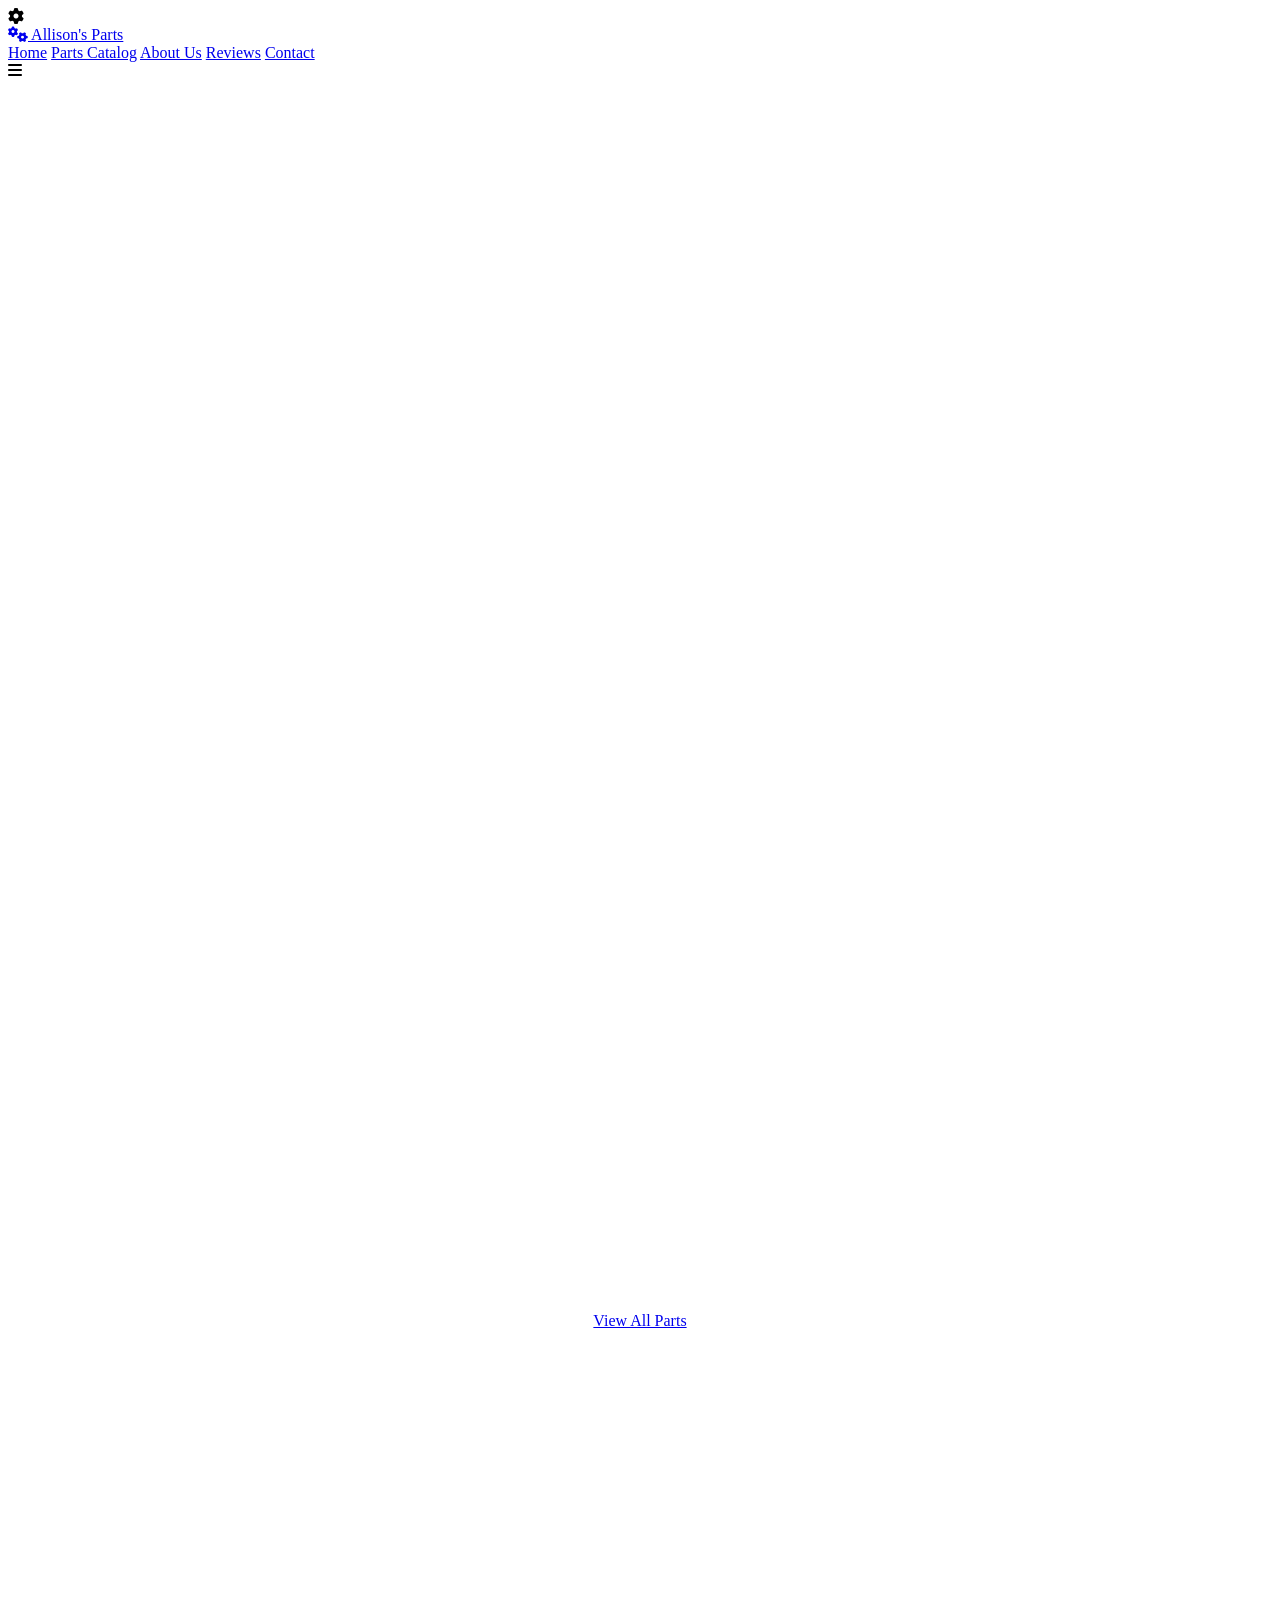
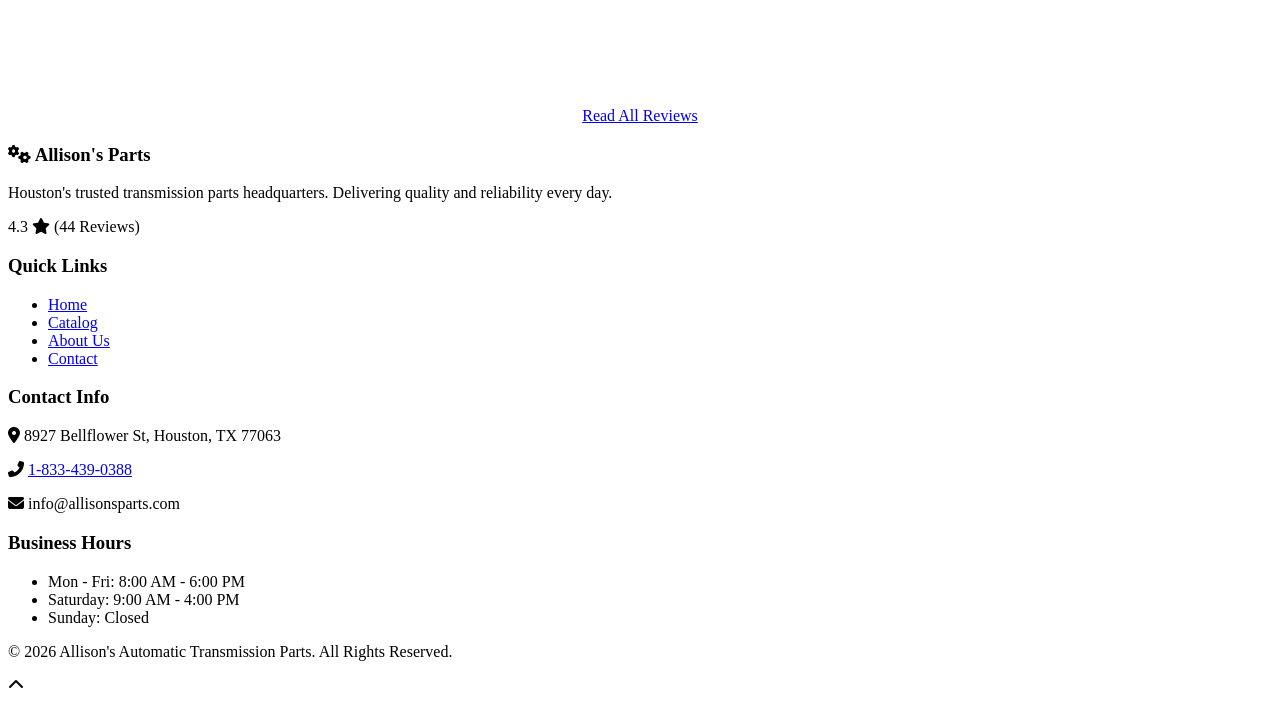
==== index.html @ 0252f640 "Add files via upload" ====
<!DOCTYPE html>
<html lang="en">
<head>
    <meta charset="UTF-8">
    <meta name="viewport" content="width=device-width, initial-scale=1.0">
    <title>Allison's Automatic Transmission Parts | Houston TX</title>
    <meta name="description" content="Houston's best transmission parts headquarters. Fast, reliable automatic transmission parts, sensors, and rebuild kits.">
    <!-- Google Fonts -->
    <link href="https://fonts.googleapis.com/css2?family=Montserrat:wght@400;700&family=Roboto:wght@400;500;700&display=swap" rel="stylesheet">
    <!-- FontAwesome -->
    <link rel="stylesheet" href="https://cdnjs.cloudflare.com/ajax/libs/font-awesome/6.4.0/css/all.min.css">
    <!-- AOS Animation CSS -->
    <link href="https://unpkg.com/aos@2.3.1/dist/aos.css" rel="stylesheet">
    <!-- Swiper CSS -->
    <link rel="stylesheet" href="https://unpkg.com/swiper/swiper-bundle.min.css">
    <!-- Custom CSS -->
    <link rel="stylesheet" href="css/style.css">
</head>
<body>
    <!-- Preloader -->
    <div id="preloader">
        <i class="fas fa-cog gear-loader"></i>
    </div>

    <!-- Navbar -->
    <nav class="navbar">
        <a href="index.html" class="logo">
            <i class="fas fa-cogs"></i> Allison's Parts
        </a>
        <div class="nav-links">
            <a href="index.html" class="active">Home</a>
            <a href="parts.html">Parts Catalog</a>
            <a href="about.html">About Us</a>
            <a href="reviews.html">Reviews</a>
            <a href="contact.html">Contact</a>
        </div>
        <div class="hamburger">
            <i class="fas fa-bars"></i>
        </div>
    </nav>

    <header class="hero">
        <video autoplay muted loop playsinline id="hero-video">
            <source src="images/hero-video.mp4" type="video/mp4">
        </video>
        <div class="hero-content" data-aos="fade-up">
            <h1>Your Engine & Transmission Parts Headquarters</h1>
            <p>Fast • Reliable • Houston's Best</p>
            <div class="hero-btns">
                <a href="parts.html" class="btn btn-primary"><i class="fas fa-shopping-cart"></i> Shop Parts</a>
                <a href="tel:+18334390388" class="btn btn-secondary"><i class="fas fa-phone-alt"></i> Call Now</a>
            </div>
        </div>
    </header>

    <!-- Why Us Section -->
    <section class="section">
        <h2 class="section-title" data-aos="fade-up">Why Choose Us</h2>
        <div class="features-grid">
            <div class="feature-item" data-aos="fade-up" data-aos-delay="100">
                <i class="fas fa-shield-alt"></i>
                <h3>Reliable Quality</h3>
                <p>We source only the highest quality transmission parts to ensure durability and performance.</p>
            </div>
            <div class="feature-item" data-aos="fade-up" data-aos-delay="200">
                <i class="fas fa-user-tie"></i>
                <h3>Knowledgeable Staff</h3>
                <p>Our experts, including Rosa and Mimi, are ready to help you find the exact part you need.</p>
            </div>
            <div class="feature-item" data-aos="fade-up" data-aos-delay="300">
                <i class="fas fa-truck-fast"></i>
                <h3>Fast Service</h3>
                <p>We offer same-day pickup and fast delivery across the Houston area.</p>
            </div>
        </div>
    </section>

    <!-- Featured Parts -->
    <section class="section section-dark">
        <h2 class="section-title" data-aos="fade-up">Featured Parts</h2>
        <div class="parts-grid">
            <div class="part-card" data-aos="fade-up" data-aos-delay="100">
                <div class="part-img">
                    <img src="images/engine.png" alt="Engines">
                </div>
                <div class="part-info">
                    <h3>Industrial Engines</h3>
                    <div class="part-price">Komatsu & Caterpillar</div>
                    <a href="parts.html" class="btn btn-primary">View Engines</a>
                </div>
            </div>
            <div class="part-card" data-aos="fade-up" data-aos-delay="200">
                <div class="part-img">
                    <img src="images/transmission.png" alt="Transmissions">
                </div>
                <div class="part-info">
                    <h3>Transmissions</h3>
                    <div class="part-price">Volvo & Hitachi</div>
                    <a href="parts.html" class="btn btn-primary">View Details</a>
                </div>
            </div>
            <div class="part-card" data-aos="fade-up" data-aos-delay="300">
                <div class="part-img">
                    <img src="images/pump.png" alt="Pumps">
                </div>
                <div class="part-info">
                    <h3>Hydraulic Pumps</h3>
                    <div class="part-price">All Major Brands</div>
                    <a href="parts.html" class="btn btn-primary">View Pumps</a>
                </div>
            </div>
            <div class="part-card" data-aos="fade-up" data-aos-delay="400">
                <div class="part-img">
                    <img src="images/undercarriage.png" alt="Undercarriage">
                </div>
                <div class="part-info">
                    <h3>Under Carriage</h3>
                    <div class="part-price">Durable Solutions</div>
                    <a href="parts.html" class="btn btn-primary">View Catalog</a>
                </div>
            </div>
        </div>
        <div style="text-align: center; margin-top: 40px;">
            <a href="parts.html" class="btn btn-primary">View All Parts</a>
        </div>
    </section>

    <!-- Quick Contact Card -->
    <section class="section" style="background-color: var(--secondary-color);">
        <div class="contact-info-card" data-aos="fade-up" style="max-width: 800px; margin: 0 auto; text-align: center;">
            <h2>Need Help Finding a Part?</h2>
            <p style="margin: 20px 0; font-size: 1.2rem;">Our experts are standing by. Call us or visit our Houston shop.</p>
            <div style="display: flex; justify-content: center; gap: 30px; flex-wrap: wrap;">
                <div>
                    <i class="fas fa-map-marker-alt" style="color: var(--accent-color); font-size: 1.5rem;"></i>
                    <p style="margin-top: 10px;">8927 Bellflower St, Houston, TX 77063</p>
                </div>
                <div>
                    <i class="fas fa-phone-alt" style="color: var(--accent-color); font-size: 1.5rem;"></i>
                    <p style="margin-top: 10px;"><a href="tel:+18334390388" style="color: white;">1-833-439-0388</a></p>
                </div>
            </div>
        </div>
    </section>

    <!-- Reviews Carousel Preview -->
    <section class="section">
        <h2 class="section-title" data-aos="fade-up">What Our Customers Say</h2>
        <div class="swiper-container reviews-slider" data-aos="fade-up">
            <div class="swiper-wrapper">
                <div class="swiper-slide">
                    <div class="review-card">
                        <div class="stars">
                            <i class="fas fa-star"></i><i class="fas fa-star"></i><i class="fas fa-star"></i><i class="fas fa-star"></i><i class="fas fa-star-half-alt"></i>
                        </div>
                        <p>"Rosa is the best! Very knowledgeable and patient"</p>
                        <h4 class="reviewer-name">- Rafael</h4>
                    </div>
                </div>
                <div class="swiper-slide">
                    <div class="review-card">
                        <div class="stars">
                            <i class="fas fa-star"></i><i class="fas fa-star"></i><i class="fas fa-star"></i><i class="fas fa-star"></i><i class="fas fa-star"></i>
                        </div>
                        <p>"Reliable, honest... Mimi the owner is awesome!!"</p>
                        <h4 class="reviewer-name">- C J</h4>
                    </div>
                </div>
                <div class="swiper-slide">
                    <div class="review-card">
                        <div class="stars">
                            <i class="fas fa-star"></i><i class="fas fa-star"></i><i class="fas fa-star"></i><i class="fas fa-star"></i><i class="fas fa-star"></i>
                        </div>
                        <p>"My go-to shop for transmission problems"</p>
                        <h4 class="reviewer-name">- Kaylanni</h4>
                    </div>
                </div>
                <div class="swiper-slide">
                    <div class="review-card">
                        <div class="stars">
                            <i class="fas fa-star"></i><i class="fas fa-star"></i><i class="fas fa-star"></i><i class="fas fa-star"></i><i class="fas fa-star-half-alt"></i>
                        </div>
                        <p>"Excellent parts store. Always help me"</p>
                        <h4 class="reviewer-name">- Missela</h4>
                    </div>
                </div>
            </div>
            <div class="swiper-pagination"></div>
        </div>
        <div style="text-align: center; margin-top: 20px;">
            <a href="reviews.html" class="btn btn-secondary">Read All Reviews</a>
        </div>
    </section>

    <!-- Footer -->
    <footer>
        <div class="footer-content">
            <div class="footer-col">
                <h3><i class="fas fa-cogs"></i> Allison's Parts</h3>
                <p>Houston's trusted transmission parts headquarters. Delivering quality and reliability every day.</p>
                <div class="stars" style="margin-top: 15px;">
                    <span>4.3</span> <i class="fas fa-star"></i> (44 Reviews)
                </div>
            </div>
            <div class="footer-col">
                <h3>Quick Links</h3>
                <ul>
                    <li><a href="index.html">Home</a></li>
                    <li><a href="parts.html">Catalog</a></li>
                    <li><a href="about.html">About Us</a></li>
                    <li><a href="contact.html">Contact</a></li>
                </ul>
            </div>
            <div class="footer-col">
                <h3>Contact Info</h3>
                <p><i class="fas fa-map-marker-alt"></i> 8927 Bellflower St, Houston, TX 77063</p>
                <p><i class="fas fa-phone-alt"></i> <a href="tel:+18334390388">1-833-439-0388</a></p>
                <p><i class="fas fa-envelope"></i> info@allisonsparts.com</p>
            </div>
            <div class="footer-col">
                <h3>Business Hours</h3>
                <ul>
                    <li>Mon - Fri: 8:00 AM - 6:00 PM</li>
                    <li>Saturday: 9:00 AM - 4:00 PM</li>
                    <li>Sunday: Closed</li>
                </ul>
            </div>
        </div>
        <div class="footer-bottom">
            <p>&copy; 2026 Allison's Automatic Transmission Parts. All Rights Reserved.</p>
        </div>
    </footer>

    <!-- Floating Buttons -->
    <div class="floating-btn back-to-top" id="backToTop" title="Back to Top">
        <i class="fas fa-chevron-up"></i>
    </div>

    <!-- Scripts -->
    <script src="https://unpkg.com/aos@2.3.1/dist/aos.js"></script>
    <script src="https://unpkg.com/swiper/swiper-bundle.min.js"></script>
    <script src="js/script.js"></script>
</body>
</html>
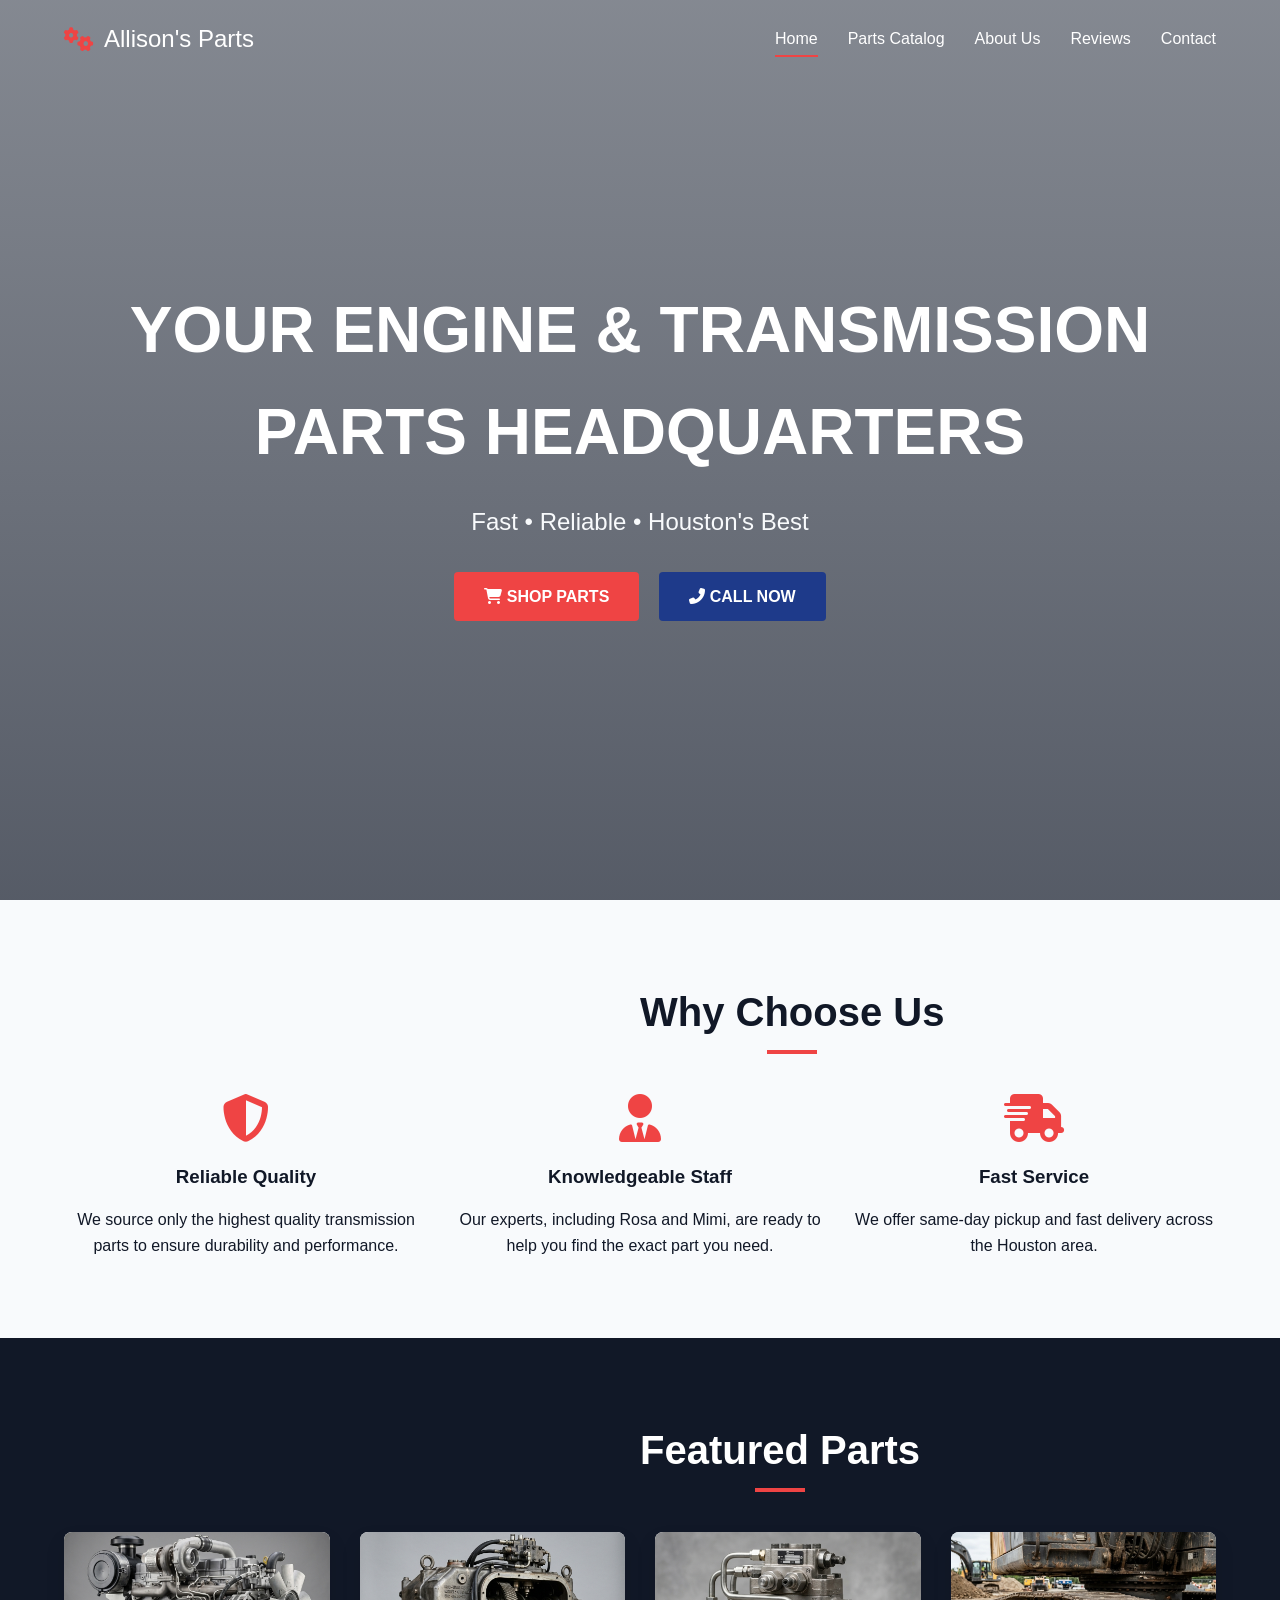
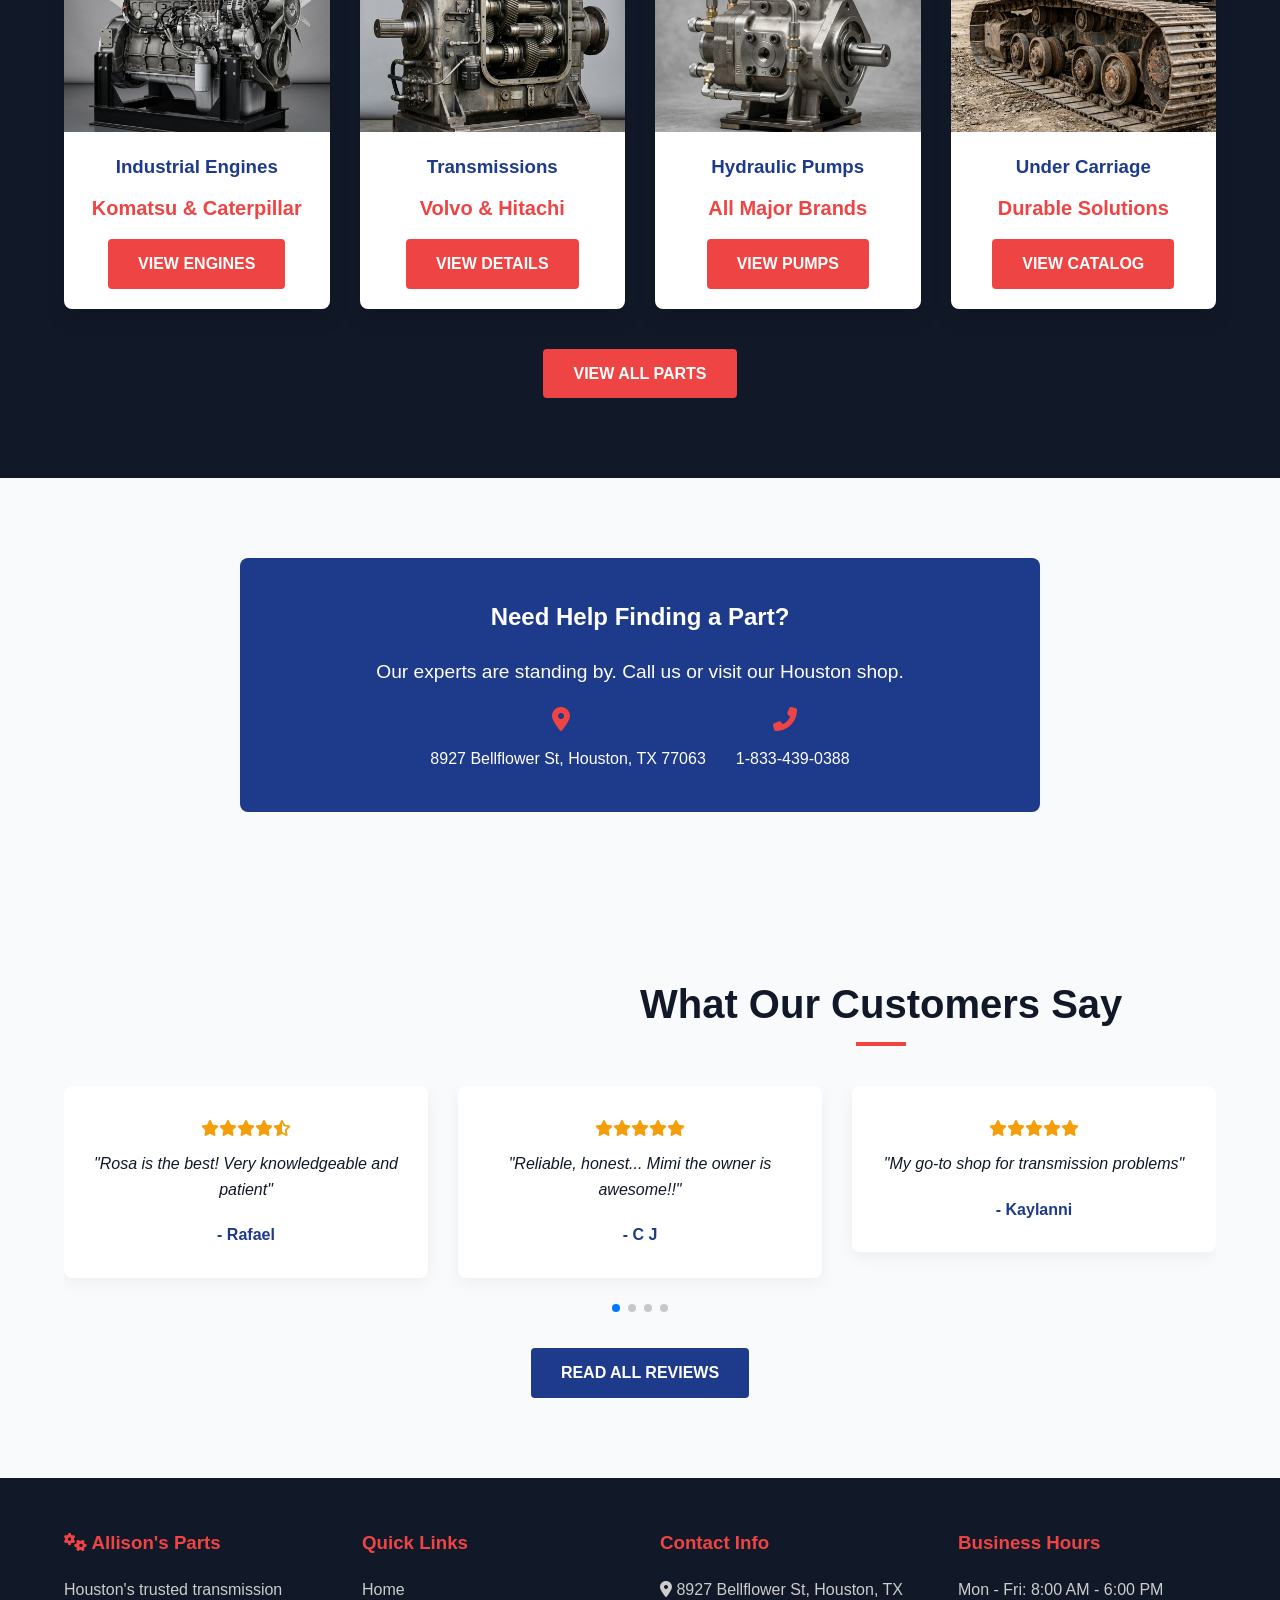
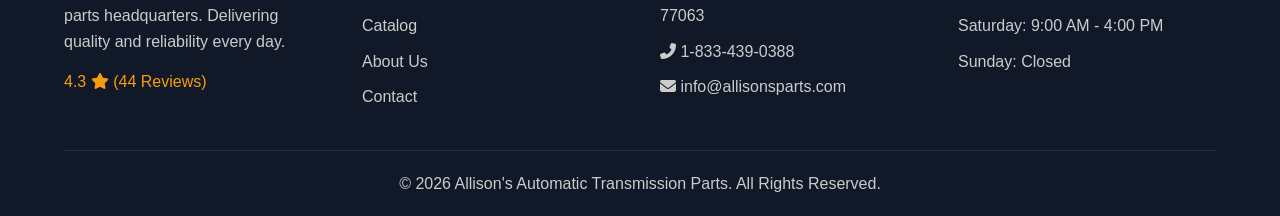
==== commit 580ab1f2: "Add files via upload" ====
--- a/index.html
+++ b/index.html
@@ -14,7 +14,7 @@
     <!-- Swiper CSS -->
     <link rel="stylesheet" href="https://unpkg.com/swiper/swiper-bundle.min.css">
     <!-- Custom CSS -->
-    <link rel="stylesheet" href="css/style.css">
+    <link rel="stylesheet" href="style.css">
 </head>
 <body>
     <!-- Preloader -->
@@ -41,7 +41,7 @@
 
     <header class="hero">
         <video autoplay muted loop playsinline id="hero-video">
-            <source src="images/hero-video.mp4" type="video/mp4">
+            <source src="hero-video.mp4" type="video/mp4">
         </video>
         <div class="hero-content" data-aos="fade-up">
             <h1>Your Engine & Transmission Parts Headquarters</h1>
@@ -81,7 +81,7 @@
         <div class="parts-grid">
             <div class="part-card" data-aos="fade-up" data-aos-delay="100">
                 <div class="part-img">
-                    <img src="images/engine.png" alt="Engines">
+                    <img src="engine.png" alt="Engines">
                 </div>
                 <div class="part-info">
                     <h3>Industrial Engines</h3>
@@ -91,7 +91,7 @@
             </div>
             <div class="part-card" data-aos="fade-up" data-aos-delay="200">
                 <div class="part-img">
-                    <img src="images/transmission.png" alt="Transmissions">
+                    <img src="transmission.png" alt="Transmissions">
                 </div>
                 <div class="part-info">
                     <h3>Transmissions</h3>
@@ -101,7 +101,7 @@
             </div>
             <div class="part-card" data-aos="fade-up" data-aos-delay="300">
                 <div class="part-img">
-                    <img src="images/pump.png" alt="Pumps">
+                    <img src="pump.png" alt="Pumps">
                 </div>
                 <div class="part-info">
                     <h3>Hydraulic Pumps</h3>
@@ -111,7 +111,7 @@
             </div>
             <div class="part-card" data-aos="fade-up" data-aos-delay="400">
                 <div class="part-img">
-                    <img src="images/undercarriage.png" alt="Undercarriage">
+                    <img src="undercarriage.png" alt="Undercarriage">
                 </div>
                 <div class="part-info">
                     <h3>Under Carriage</h3>
@@ -239,6 +239,6 @@
     <!-- Scripts -->
     <script src="https://unpkg.com/aos@2.3.1/dist/aos.js"></script>
     <script src="https://unpkg.com/swiper/swiper-bundle.min.js"></script>
-    <script src="js/script.js"></script>
+    <script src="script.js"></script>
 </body>
 </html>
--- a/style.css
+++ b/style.css
@@ -0,0 +1,573 @@
+:root {
+  --primary-color: #1E3A8A;
+  --secondary-color: #F8FAFC;
+  --accent-color: #EF4444;
+  --gold-color: #F59E0B;
+  --dark-color: #111827;
+  --heading-font: 'Montserrat', sans-serif;
+  --body-font: 'Roboto', sans-serif;
+}
+
+* {
+  margin: 0;
+  padding: 0;
+  box-sizing: border-box;
+}
+
+body {
+  font-family: var(--body-font);
+  color: var(--dark-color);
+  background-color: var(--secondary-color);
+  line-height: 1.6;
+  overflow-x: hidden;
+}
+
+h1, h2, h3, h4, h5, h6 {
+  font-family: var(--heading-font);
+  font-weight: 700;
+}
+
+a {
+  text-decoration: none;
+  color: inherit;
+  transition: all 0.3s ease;
+}
+
+ul {
+  list-style: none;
+}
+
+img {
+  max-width: 100%;
+  height: auto;
+  display: block;
+}
+
+/* Preloader */
+#preloader {
+  position: fixed;
+  top: 0;
+  left: 0;
+  width: 100%;
+  height: 100%;
+  background-color: var(--dark-color);
+  display: flex;
+  justify-content: center;
+  align-items: center;
+  z-index: 9999;
+  transition: opacity 0.5s ease;
+}
+
+.gear-loader {
+  font-size: 50px;
+  color: var(--accent-color);
+  animation: spin 2s linear infinite;
+}
+
+@keyframes spin {
+  100% { transform: rotate(360deg); }
+}
+
+/* Navbar */
+.navbar {
+  position: fixed;
+  top: 0;
+  width: 100%;
+  padding: 20px 5%;
+  display: flex;
+  justify-content: space-between;
+  align-items: center;
+  z-index: 1000;
+  transition: all 0.4s ease;
+  background-color: transparent;
+}
+
+.navbar.scrolled {
+  background-color: var(--dark-color);
+  padding: 15px 5%;
+  box-shadow: 0 5px 15px rgba(0,0,0,0.3);
+}
+
+.logo {
+  font-family: var(--heading-font);
+  font-size: 1.5rem;
+  color: #fff;
+  display: flex;
+  align-items: center;
+  gap: 10px;
+}
+
+.logo i {
+  color: var(--accent-color);
+}
+
+.nav-links {
+  display: flex;
+  gap: 30px;
+}
+
+.nav-links a {
+  color: #fff;
+  font-weight: 500;
+  position: relative;
+}
+
+.nav-links a::after {
+  content: '';
+  position: absolute;
+  bottom: -5px;
+  left: 0;
+  width: 0%;
+  height: 2px;
+  background-color: var(--accent-color);
+  transition: width 0.3s ease;
+}
+
+.nav-links a:hover::after, .nav-links a.active::after {
+  width: 100%;
+}
+
+.hamburger {
+  display: none;
+  color: #fff;
+  font-size: 1.5rem;
+  cursor: pointer;
+}
+
+/* Buttons */
+.btn {
+  display: inline-block;
+  padding: 12px 30px;
+  font-family: var(--heading-font);
+  font-weight: 700;
+  text-transform: uppercase;
+  border: none;
+  cursor: pointer;
+  border-radius: 4px;
+}
+
+.btn-primary {
+  background-color: var(--accent-color);
+  color: #fff;
+}
+
+.btn-primary:hover {
+  background-color: #dc2626;
+  transform: translateY(-2px);
+}
+
+.btn-secondary {
+  background-color: var(--primary-color);
+  color: #fff;
+}
+
+.btn-secondary:hover {
+  background-color: #1e40af;
+  transform: translateY(-2px);
+}
+
+/* Hero Section */
+.hero {
+  height: 100vh;
+  position: relative;
+  display: flex;
+  align-items: center;
+  justify-content: center;
+  text-align: center;
+  color: #fff;
+  padding: 0 20px;
+  overflow: hidden;
+}
+
+.hero::before {
+  content: '';
+  position: absolute;
+  top: 0; left: 0; width: 100%; height: 100%;
+  background: linear-gradient(rgba(17, 24, 39, 0.5), rgba(17, 24, 39, 0.7));
+  z-index: -1;
+}
+
+#hero-video {
+  position: absolute;
+  top: 0;
+  left: 0;
+  width: 100%;
+  height: 100%;
+  object-fit: cover;
+  z-index: -2;
+}
+
+.hero-content h1 {
+  font-size: 4rem;
+  margin-bottom: 20px;
+  text-transform: uppercase;
+}
+
+.hero-content p {
+  font-size: 1.5rem;
+  margin-bottom: 30px;
+  color: var(--secondary-color);
+}
+
+.hero-btns {
+  display: flex;
+  gap: 20px;
+  justify-content: center;
+}
+
+/* Sections General */
+.section {
+  padding: 80px 5%;
+}
+
+.section-title {
+  text-align: center;
+  font-size: 2.5rem;
+  margin-bottom: 50px;
+  color: var(--dark-color);
+  position: relative;
+  display: inline-block;
+  left: 50%;
+  transform: translateX(-50%);
+}
+
+.section-title::after {
+  content: '';
+  position: absolute;
+  bottom: -10px;
+  left: 50%;
+  transform: translateX(-50%);
+  width: 50px;
+  height: 4px;
+  background-color: var(--accent-color);
+}
+
+.section-dark {
+  background-color: var(--dark-color);
+  color: #fff;
+}
+
+.section-dark .section-title {
+  color: #fff;
+}
+
+/* Featured Parts Cards */
+.parts-grid {
+  display: grid;
+  grid-template-columns: repeat(auto-fit, minmax(250px, 1fr));
+  gap: 30px;
+}
+
+.part-card {
+  background-color: #fff;
+  border-radius: 8px;
+  overflow: hidden;
+  box-shadow: 0 10px 20px rgba(0,0,0,0.1);
+  transition: transform 0.3s ease;
+  position: relative;
+}
+
+.part-card:hover {
+  transform: translateY(-10px);
+}
+
+.part-img {
+  height: 200px;
+  overflow: hidden;
+  position: relative;
+  background-color: #eee;
+}
+
+.part-img img {
+  width: 100%;
+  height: 100%;
+  object-fit: cover;
+  transition: transform 0.5s ease;
+}
+
+.part-card:hover .part-img img {
+  transform: scale(1.1);
+}
+
+.part-info {
+  padding: 20px;
+  text-align: center;
+}
+
+.part-info h3 {
+  margin-bottom: 10px;
+  color: var(--primary-color);
+}
+
+.part-price {
+  font-size: 1.25rem;
+  font-weight: 700;
+  color: var(--accent-color);
+  margin-bottom: 15px;
+}
+
+/* Why Us Section */
+.features-grid {
+  display: grid;
+  grid-template-columns: repeat(3, 1fr);
+  gap: 30px;
+  text-align: center;
+}
+
+.feature-item i {
+  font-size: 3rem;
+  color: var(--accent-color);
+  margin-bottom: 20px;
+}
+
+.feature-item h3 {
+  margin-bottom: 15px;
+}
+
+/* Swiper Reviews */
+.swiper-container {
+  width: 100%;
+  padding-bottom: 50px;
+  overflow: hidden;
+}
+
+.review-card {
+  background-color: #fff;
+  padding: 30px;
+  border-radius: 8px;
+  box-shadow: 0 5px 15px rgba(0,0,0,0.05);
+  text-align: center;
+}
+
+.review-card p {
+  font-style: italic;
+  margin-bottom: 20px;
+}
+
+.reviewer-name {
+  font-family: var(--heading-font);
+  font-weight: 700;
+  color: var(--primary-color);
+}
+
+.stars {
+  color: var(--gold-color);
+  margin-bottom: 10px;
+}
+
+/* Footer */
+footer {
+  background-color: var(--dark-color);
+  color: #fff;
+  padding: 50px 5% 20px;
+}
+
+.footer-content {
+  display: grid;
+  grid-template-columns: repeat(auto-fit, minmax(250px, 1fr));
+  gap: 40px;
+  margin-bottom: 30px;
+}
+
+.footer-col h3 {
+  color: var(--accent-color);
+  margin-bottom: 20px;
+}
+
+.footer-col p, .footer-col li {
+  margin-bottom: 10px;
+  color: #ccc;
+}
+
+.footer-col a {
+  color: #ccc;
+}
+
+.footer-col a:hover {
+  color: var(--accent-color);
+}
+
+.footer-bottom {
+  text-align: center;
+  padding-top: 20px;
+  border-top: 1px solid rgba(255,255,255,0.1);
+  color: #ccc;
+}
+
+/* Back to Top */
+.floating-btn {
+  position: fixed;
+  bottom: 20px;
+  right: 20px;
+  width: 50px;
+  height: 50px;
+  border-radius: 50%;
+  display: flex;
+  justify-content: center;
+  align-items: center;
+  font-size: 24px;
+  color: #fff;
+  z-index: 999;
+  cursor: pointer;
+  box-shadow: 0 4px 10px rgba(0,0,0,0.3);
+  transition: all 0.3s ease;
+}
+
+
+.back-to-top {
+  background-color: var(--primary-color);
+  opacity: 0;
+  pointer-events: none;
+}
+
+.back-to-top.show {
+  opacity: 1;
+  pointer-events: auto;
+}
+
+.back-to-top:hover {
+  background-color: var(--accent-color);
+  transform: translateY(-5px);
+}
+
+/* Parts Page Filtering */
+.filter-container {
+  display: flex;
+  justify-content: center;
+  flex-wrap: wrap;
+  gap: 15px;
+  margin-bottom: 40px;
+}
+
+.filter-btn {
+  padding: 8px 20px;
+  border: 2px solid var(--primary-color);
+  background: transparent;
+  color: var(--primary-color);
+  font-family: var(--heading-font);
+  font-weight: 700;
+  cursor: pointer;
+  border-radius: 20px;
+  transition: all 0.3s;
+}
+
+.filter-btn.active, .filter-btn:hover {
+  background: var(--primary-color);
+  color: #fff;
+}
+
+/* Contact Form */
+.contact-wrapper {
+  display: grid;
+  grid-template-columns: 1fr 1fr;
+  gap: 50px;
+}
+
+.contact-info-card {
+  background: var(--primary-color);
+  color: #fff;
+  padding: 40px;
+  border-radius: 8px;
+}
+
+.contact-info-card i {
+  color: var(--accent-color);
+  font-size: 1.5rem;
+  margin-right: 15px;
+  width: 30px;
+  text-align: center;
+}
+
+.contact-info-item {
+  display: flex;
+  align-items: flex-start;
+  margin-bottom: 30px;
+}
+
+.contact-form {
+  background: #fff;
+  padding: 40px;
+  border-radius: 8px;
+  box-shadow: 0 10px 30px rgba(0,0,0,0.1);
+}
+
+.form-group {
+  margin-bottom: 20px;
+}
+
+.form-control {
+  width: 100%;
+  padding: 12px 15px;
+  border: 1px solid #ddd;
+  border-radius: 4px;
+  font-family: var(--body-font);
+}
+
+.form-control:focus {
+  outline: none;
+  border-color: var(--primary-color);
+}
+
+textarea.form-control {
+  resize: vertical;
+  height: 150px;
+}
+
+/* Map */
+.map-container {
+  height: 400px;
+  width: 100%;
+  margin-top: 50px;
+}
+
+.map-container iframe {
+  width: 100%;
+  height: 100%;
+  border: 0;
+}
+
+/* Page Header */
+.page-header {
+  height: 300px;
+  background: linear-gradient(rgba(17, 24, 39, 0.8), rgba(17, 24, 39, 0.8)), url('hero-bg.jpg') center/cover;
+  display: flex;
+  align-items: center;
+  justify-content: center;
+  color: #fff;
+  margin-top: 70px;
+}
+
+/* Mobile Responsive */
+@media (max-width: 992px) {
+  .hero-content h1 { font-size: 3rem; }
+  .features-grid { grid-template-columns: repeat(2, 1fr); }
+  .contact-wrapper { grid-template-columns: 1fr; }
+}
+
+@media (max-width: 768px) {
+  .nav-links {
+    position: fixed;
+    top: 70px;
+    right: -100%;
+    width: 250px;
+    height: calc(100vh - 70px);
+    background-color: var(--dark-color);
+    flex-direction: column;
+    padding: 40px 20px;
+    transition: right 0.4s ease;
+  }
+  
+  .nav-links.active {
+    right: 0;
+  }
+  
+  .hamburger {
+    display: block;
+  }
+  
+  .hero-content h1 { font-size: 2.2rem; }
+  .features-grid { grid-template-columns: 1fr; }
+  .hero-btns { flex-direction: column; }
+  
+  .navbar { background-color: var(--dark-color); padding: 15px 5%; }
+}
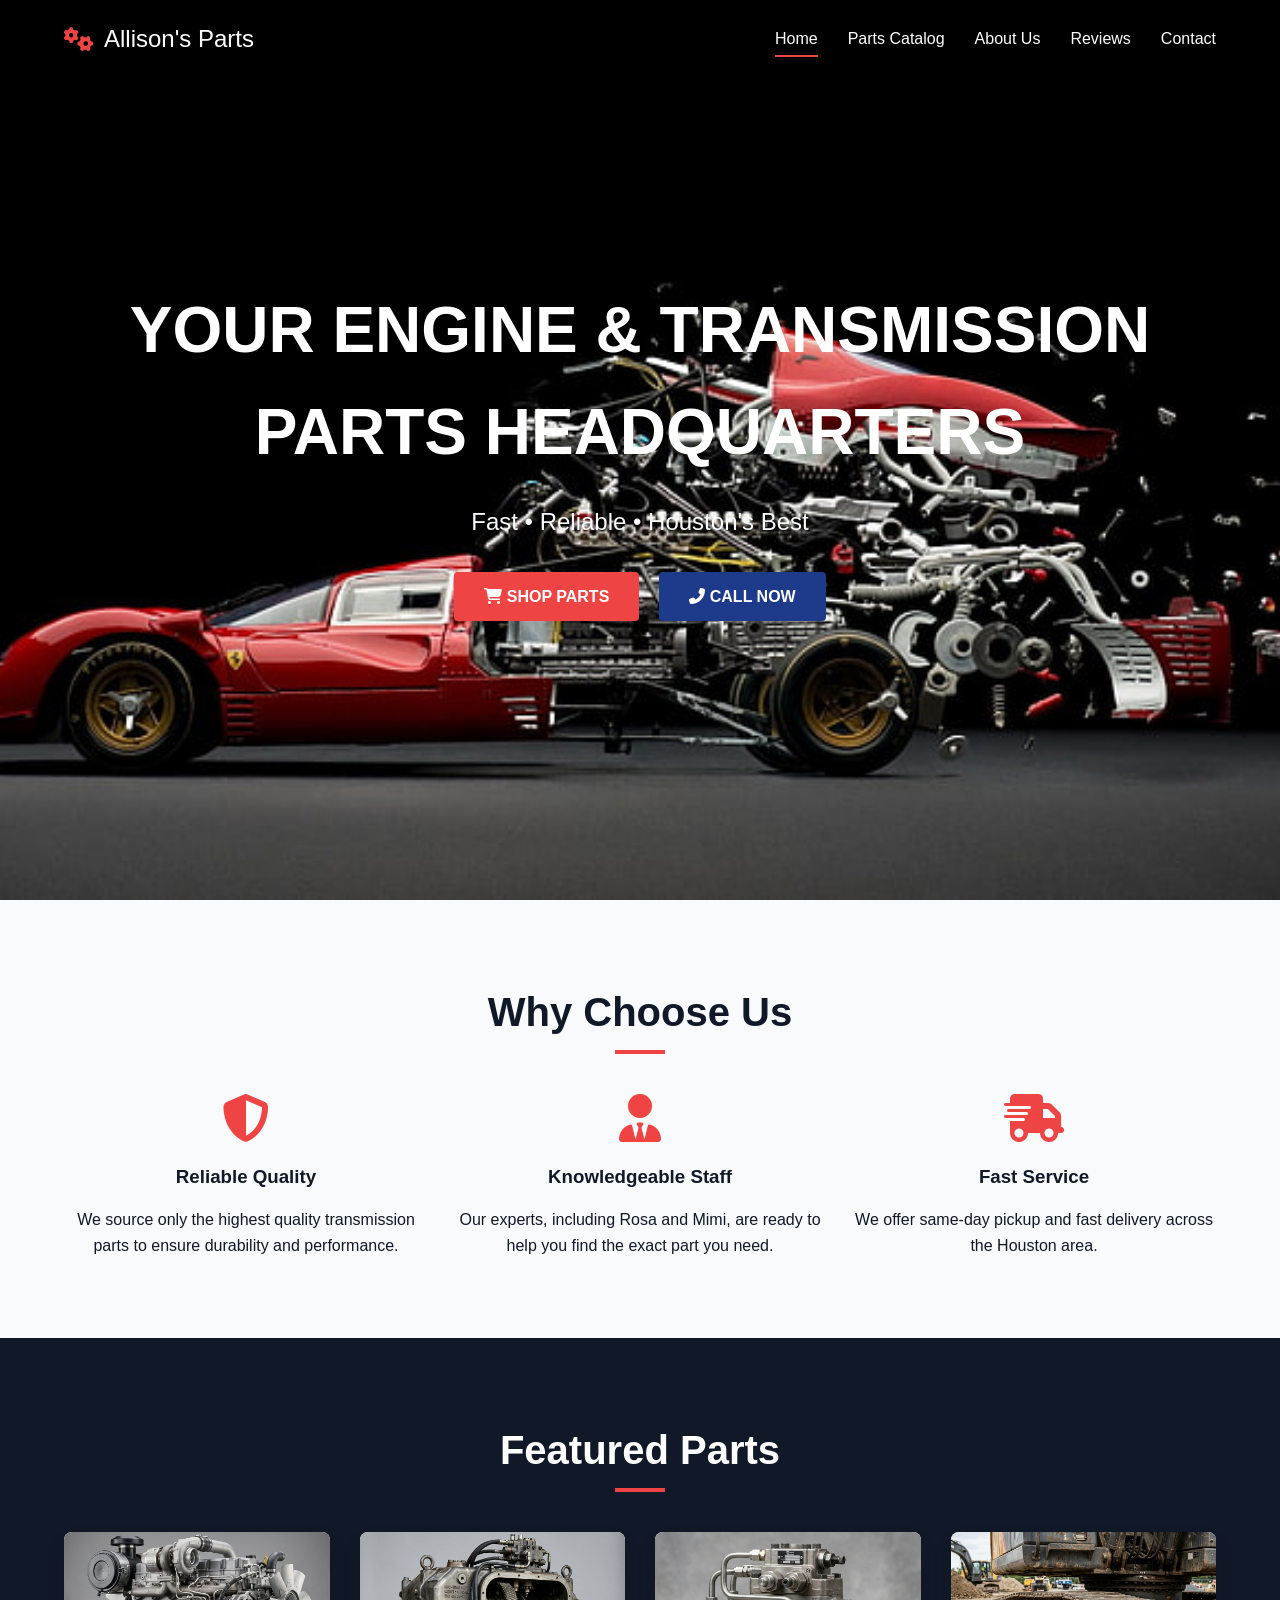
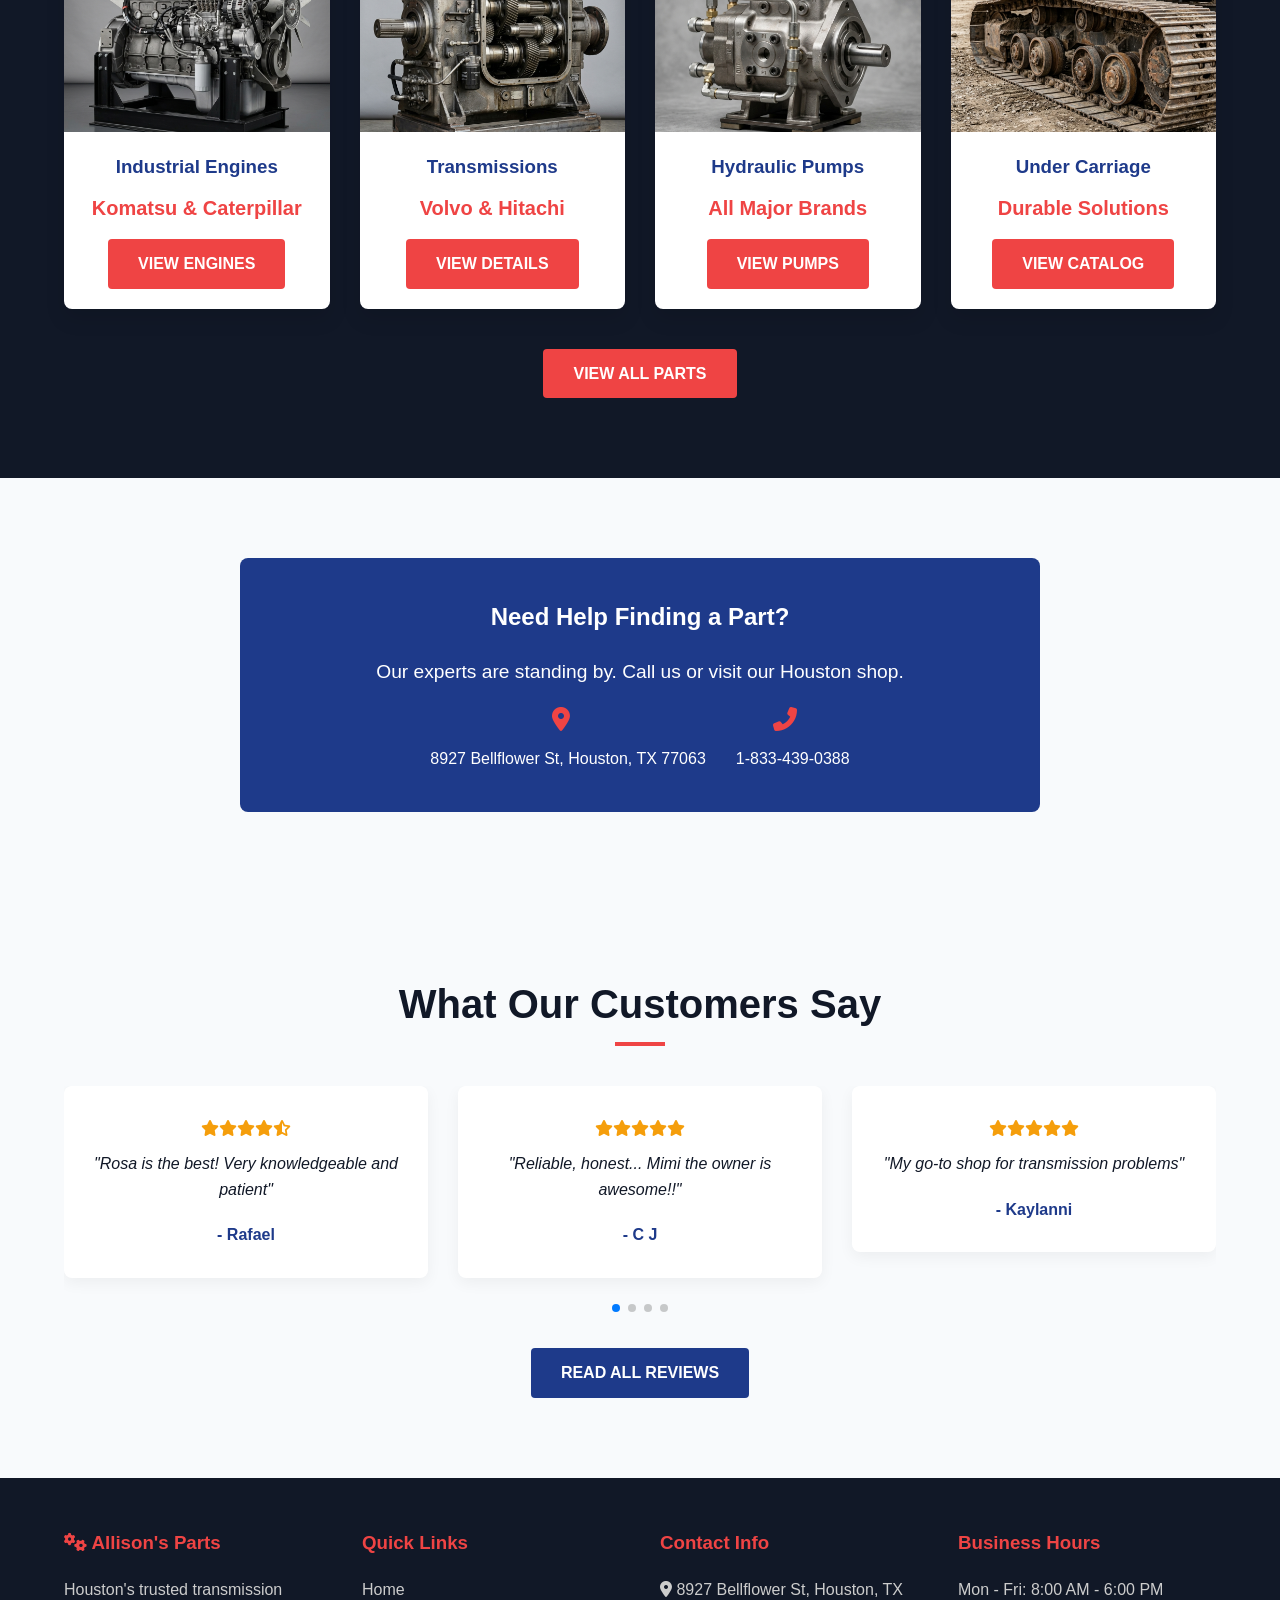
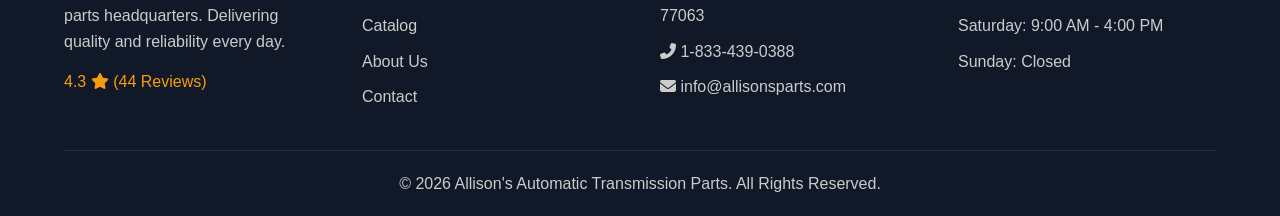
==== commit 7f9ed290: "Add files via upload" ====
--- a/index.html
+++ b/index.html
@@ -40,7 +40,7 @@
     </nav>
 
     <header class="hero">
-        <video autoplay muted loop playsinline id="hero-video">
+        <video autoplay muted loop playsinline id="hero-video" poster="hero-bg.jpg">
             <source src="hero-video.mp4" type="video/mp4">
         </video>
         <div class="hero-content" data-aos="fade-up">
--- a/style.css
+++ b/style.css
@@ -14,12 +14,13 @@
   box-sizing: border-box;
 }
 
-body {
+html, body {
   font-family: var(--body-font);
   color: var(--dark-color);
   background-color: var(--secondary-color);
   line-height: 1.6;
   overflow-x: hidden;
+  width: 100%;
 }
 
 h1, h2, h3, h4, h5, h6 {
@@ -177,6 +178,7 @@
   color: #fff;
   padding: 0 20px;
   overflow: hidden;
+  background: #111827 url('hero-bg.jpg') center/cover no-repeat;
 }
 
 .hero::before {
@@ -226,9 +228,10 @@
   margin-bottom: 50px;
   color: var(--dark-color);
   position: relative;
-  display: inline-block;
-  left: 50%;
-  transform: translateX(-50%);
+  display: block;
+  width: fit-content;
+  margin-left: auto;
+  margin-right: auto;
 }
 
 .section-title::after {
@@ -566,8 +569,10 @@
   }
   
   .hero-content h1 { font-size: 2.2rem; }
+  .section-title { font-size: 1.8rem; margin-bottom: 30px; }
   .features-grid { grid-template-columns: 1fr; }
-  .hero-btns { flex-direction: column; }
+  .hero-btns { flex-direction: column; width: 100%; max-width: 300px; margin: 0 auto; }
+  .btn { width: 100%; margin-bottom: 10px; }
   
   .navbar { background-color: var(--dark-color); padding: 15px 5%; }
 }
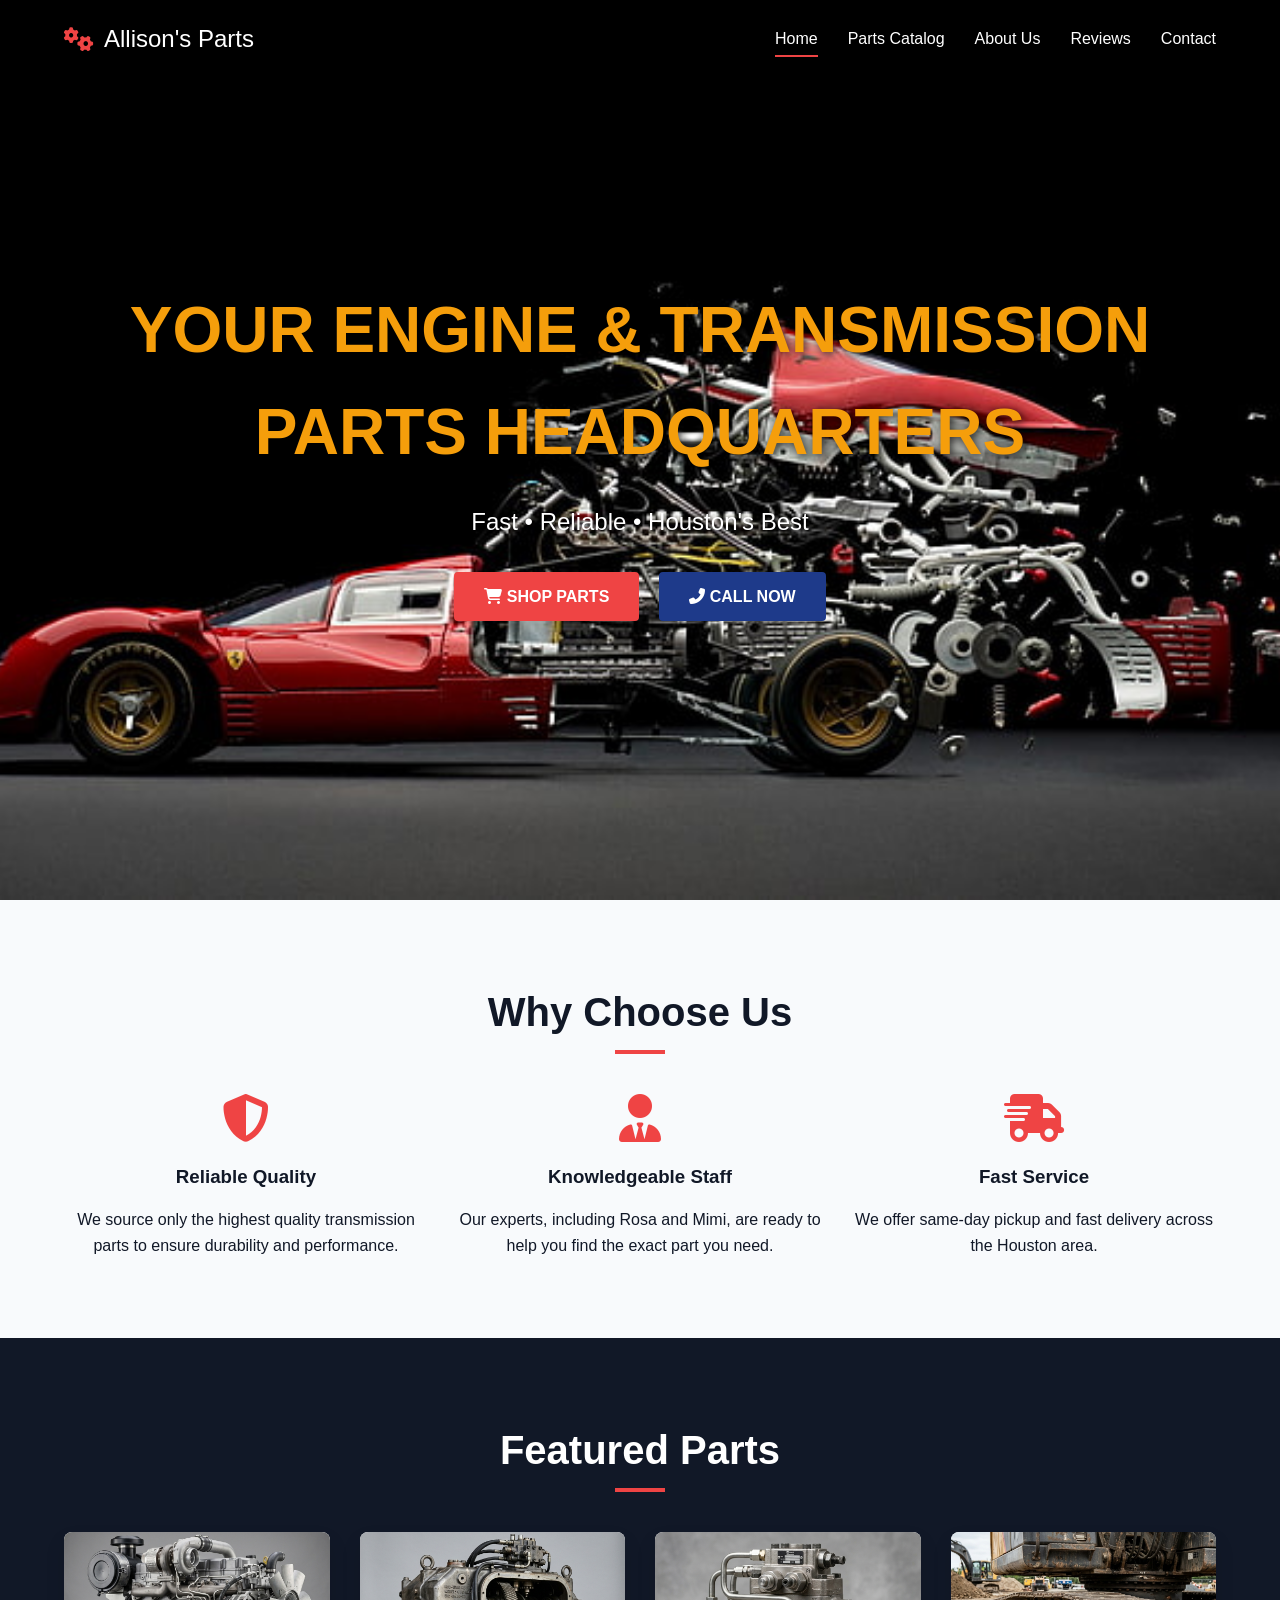
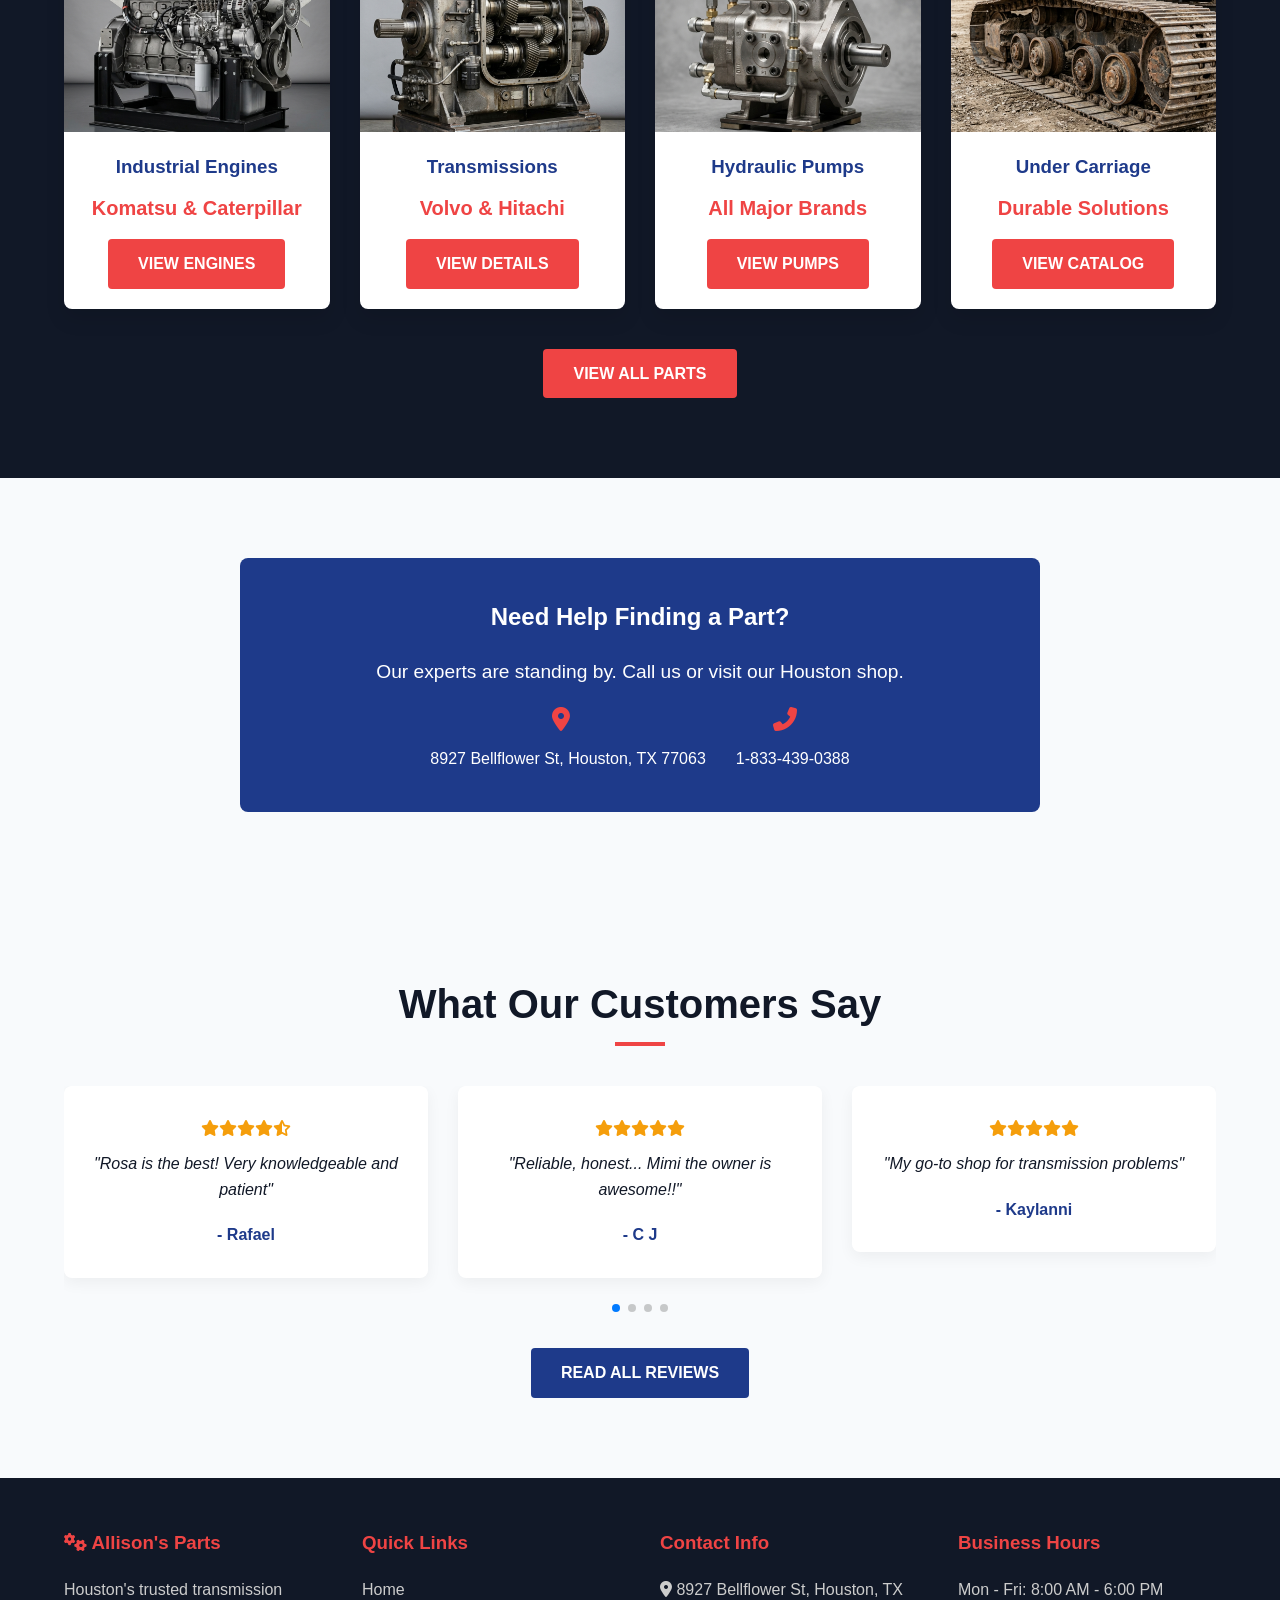
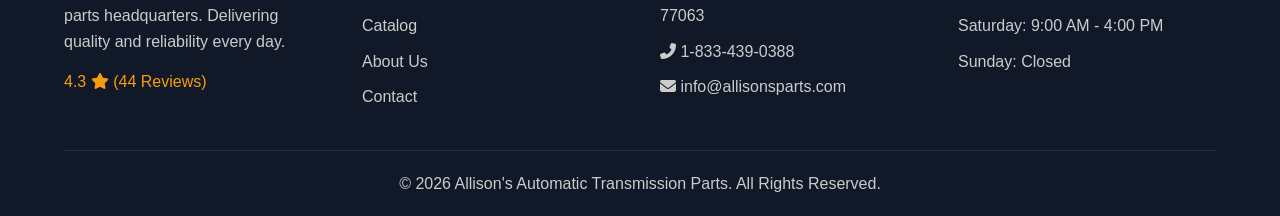
==== commit d0aab963: "Add files via upload" ====
--- a/index.html
+++ b/index.html
@@ -1,244 +1,247 @@
-<!DOCTYPE html>
-<html lang="en">
-<head>
-    <meta charset="UTF-8">
-    <meta name="viewport" content="width=device-width, initial-scale=1.0">
+<!DOCTYPE html>
+<html lang="en">
+<head>
+    <meta charset="UTF-8">
+    <meta name="viewport" content="width=device-width, initial-scale=1.0">
     <title>Allison's Automatic Transmission Parts | Houston TX</title>
-    <meta name="description" content="Houston's best transmission parts headquarters. Fast, reliable automatic transmission parts, sensors, and rebuild kits.">
-    <!-- Google Fonts -->
-    <link href="https://fonts.googleapis.com/css2?family=Montserrat:wght@400;700&family=Roboto:wght@400;500;700&display=swap" rel="stylesheet">
-    <!-- FontAwesome -->
-    <link rel="stylesheet" href="https://cdnjs.cloudflare.com/ajax/libs/font-awesome/6.4.0/css/all.min.css">
-    <!-- AOS Animation CSS -->
-    <link href="https://unpkg.com/aos@2.3.1/dist/aos.css" rel="stylesheet">
-    <!-- Swiper CSS -->
-    <link rel="stylesheet" href="https://unpkg.com/swiper/swiper-bundle.min.css">
-    <!-- Custom CSS -->
-    <link rel="stylesheet" href="style.css">
-</head>
-<body>
-    <!-- Preloader -->
-    <div id="preloader">
-        <i class="fas fa-cog gear-loader"></i>
-    </div>
-
-    <!-- Navbar -->
-    <nav class="navbar">
-        <a href="index.html" class="logo">
-            <i class="fas fa-cogs"></i> Allison's Parts
-        </a>
-        <div class="nav-links">
-            <a href="index.html" class="active">Home</a>
-            <a href="parts.html">Parts Catalog</a>
-            <a href="about.html">About Us</a>
-            <a href="reviews.html">Reviews</a>
-            <a href="contact.html">Contact</a>
-        </div>
-        <div class="hamburger">
-            <i class="fas fa-bars"></i>
-        </div>
-    </nav>
-
-    <header class="hero">
-        <video autoplay muted loop playsinline id="hero-video" poster="hero-bg.jpg">
-            <source src="hero-video.mp4" type="video/mp4">
-        </video>
-        <div class="hero-content" data-aos="fade-up">
-            <h1>Your Engine & Transmission Parts Headquarters</h1>
-            <p>Fast • Reliable • Houston's Best</p>
-            <div class="hero-btns">
-                <a href="parts.html" class="btn btn-primary"><i class="fas fa-shopping-cart"></i> Shop Parts</a>
-                <a href="tel:+18334390388" class="btn btn-secondary"><i class="fas fa-phone-alt"></i> Call Now</a>
-            </div>
-        </div>
-    </header>
-
-    <!-- Why Us Section -->
-    <section class="section">
-        <h2 class="section-title" data-aos="fade-up">Why Choose Us</h2>
-        <div class="features-grid">
-            <div class="feature-item" data-aos="fade-up" data-aos-delay="100">
-                <i class="fas fa-shield-alt"></i>
-                <h3>Reliable Quality</h3>
-                <p>We source only the highest quality transmission parts to ensure durability and performance.</p>
-            </div>
-            <div class="feature-item" data-aos="fade-up" data-aos-delay="200">
-                <i class="fas fa-user-tie"></i>
-                <h3>Knowledgeable Staff</h3>
-                <p>Our experts, including Rosa and Mimi, are ready to help you find the exact part you need.</p>
-            </div>
-            <div class="feature-item" data-aos="fade-up" data-aos-delay="300">
-                <i class="fas fa-truck-fast"></i>
-                <h3>Fast Service</h3>
-                <p>We offer same-day pickup and fast delivery across the Houston area.</p>
-            </div>
-        </div>
-    </section>
-
-    <!-- Featured Parts -->
-    <section class="section section-dark">
-        <h2 class="section-title" data-aos="fade-up">Featured Parts</h2>
-        <div class="parts-grid">
-            <div class="part-card" data-aos="fade-up" data-aos-delay="100">
-                <div class="part-img">
-                    <img src="engine.png" alt="Engines">
-                </div>
-                <div class="part-info">
-                    <h3>Industrial Engines</h3>
-                    <div class="part-price">Komatsu & Caterpillar</div>
-                    <a href="parts.html" class="btn btn-primary">View Engines</a>
-                </div>
-            </div>
-            <div class="part-card" data-aos="fade-up" data-aos-delay="200">
-                <div class="part-img">
-                    <img src="transmission.png" alt="Transmissions">
-                </div>
-                <div class="part-info">
-                    <h3>Transmissions</h3>
-                    <div class="part-price">Volvo & Hitachi</div>
-                    <a href="parts.html" class="btn btn-primary">View Details</a>
-                </div>
-            </div>
-            <div class="part-card" data-aos="fade-up" data-aos-delay="300">
-                <div class="part-img">
-                    <img src="pump.png" alt="Pumps">
-                </div>
-                <div class="part-info">
-                    <h3>Hydraulic Pumps</h3>
-                    <div class="part-price">All Major Brands</div>
-                    <a href="parts.html" class="btn btn-primary">View Pumps</a>
-                </div>
-            </div>
-            <div class="part-card" data-aos="fade-up" data-aos-delay="400">
-                <div class="part-img">
-                    <img src="undercarriage.png" alt="Undercarriage">
-                </div>
-                <div class="part-info">
-                    <h3>Under Carriage</h3>
-                    <div class="part-price">Durable Solutions</div>
-                    <a href="parts.html" class="btn btn-primary">View Catalog</a>
-                </div>
-            </div>
-        </div>
-        <div style="text-align: center; margin-top: 40px;">
-            <a href="parts.html" class="btn btn-primary">View All Parts</a>
-        </div>
-    </section>
-
-    <!-- Quick Contact Card -->
-    <section class="section" style="background-color: var(--secondary-color);">
-        <div class="contact-info-card" data-aos="fade-up" style="max-width: 800px; margin: 0 auto; text-align: center;">
-            <h2>Need Help Finding a Part?</h2>
-            <p style="margin: 20px 0; font-size: 1.2rem;">Our experts are standing by. Call us or visit our Houston shop.</p>
-            <div style="display: flex; justify-content: center; gap: 30px; flex-wrap: wrap;">
-                <div>
-                    <i class="fas fa-map-marker-alt" style="color: var(--accent-color); font-size: 1.5rem;"></i>
-                    <p style="margin-top: 10px;">8927 Bellflower St, Houston, TX 77063</p>
-                </div>
-                <div>
-                    <i class="fas fa-phone-alt" style="color: var(--accent-color); font-size: 1.5rem;"></i>
-                    <p style="margin-top: 10px;"><a href="tel:+18334390388" style="color: white;">1-833-439-0388</a></p>
-                </div>
-            </div>
-        </div>
-    </section>
-
-    <!-- Reviews Carousel Preview -->
-    <section class="section">
-        <h2 class="section-title" data-aos="fade-up">What Our Customers Say</h2>
-        <div class="swiper-container reviews-slider" data-aos="fade-up">
-            <div class="swiper-wrapper">
-                <div class="swiper-slide">
-                    <div class="review-card">
-                        <div class="stars">
-                            <i class="fas fa-star"></i><i class="fas fa-star"></i><i class="fas fa-star"></i><i class="fas fa-star"></i><i class="fas fa-star-half-alt"></i>
-                        </div>
-                        <p>"Rosa is the best! Very knowledgeable and patient"</p>
-                        <h4 class="reviewer-name">- Rafael</h4>
-                    </div>
-                </div>
-                <div class="swiper-slide">
-                    <div class="review-card">
-                        <div class="stars">
-                            <i class="fas fa-star"></i><i class="fas fa-star"></i><i class="fas fa-star"></i><i class="fas fa-star"></i><i class="fas fa-star"></i>
-                        </div>
-                        <p>"Reliable, honest... Mimi the owner is awesome!!"</p>
-                        <h4 class="reviewer-name">- C J</h4>
-                    </div>
-                </div>
-                <div class="swiper-slide">
-                    <div class="review-card">
-                        <div class="stars">
-                            <i class="fas fa-star"></i><i class="fas fa-star"></i><i class="fas fa-star"></i><i class="fas fa-star"></i><i class="fas fa-star"></i>
-                        </div>
-                        <p>"My go-to shop for transmission problems"</p>
-                        <h4 class="reviewer-name">- Kaylanni</h4>
-                    </div>
-                </div>
-                <div class="swiper-slide">
-                    <div class="review-card">
-                        <div class="stars">
-                            <i class="fas fa-star"></i><i class="fas fa-star"></i><i class="fas fa-star"></i><i class="fas fa-star"></i><i class="fas fa-star-half-alt"></i>
-                        </div>
-                        <p>"Excellent parts store. Always help me"</p>
-                        <h4 class="reviewer-name">- Missela</h4>
-                    </div>
-                </div>
-            </div>
-            <div class="swiper-pagination"></div>
-        </div>
-        <div style="text-align: center; margin-top: 20px;">
-            <a href="reviews.html" class="btn btn-secondary">Read All Reviews</a>
-        </div>
-    </section>
-
-    <!-- Footer -->
-    <footer>
-        <div class="footer-content">
-            <div class="footer-col">
-                <h3><i class="fas fa-cogs"></i> Allison's Parts</h3>
-                <p>Houston's trusted transmission parts headquarters. Delivering quality and reliability every day.</p>
-                <div class="stars" style="margin-top: 15px;">
-                    <span>4.3</span> <i class="fas fa-star"></i> (44 Reviews)
-                </div>
-            </div>
-            <div class="footer-col">
-                <h3>Quick Links</h3>
-                <ul>
-                    <li><a href="index.html">Home</a></li>
-                    <li><a href="parts.html">Catalog</a></li>
-                    <li><a href="about.html">About Us</a></li>
-                    <li><a href="contact.html">Contact</a></li>
-                </ul>
-            </div>
-            <div class="footer-col">
-                <h3>Contact Info</h3>
-                <p><i class="fas fa-map-marker-alt"></i> 8927 Bellflower St, Houston, TX 77063</p>
-                <p><i class="fas fa-phone-alt"></i> <a href="tel:+18334390388">1-833-439-0388</a></p>
-                <p><i class="fas fa-envelope"></i> info@allisonsparts.com</p>
-            </div>
-            <div class="footer-col">
-                <h3>Business Hours</h3>
-                <ul>
-                    <li>Mon - Fri: 8:00 AM - 6:00 PM</li>
-                    <li>Saturday: 9:00 AM - 4:00 PM</li>
-                    <li>Sunday: Closed</li>
-                </ul>
-            </div>
-        </div>
-        <div class="footer-bottom">
-            <p>&copy; 2026 Allison's Automatic Transmission Parts. All Rights Reserved.</p>
-        </div>
-    </footer>
-
-    <!-- Floating Buttons -->
-    <div class="floating-btn back-to-top" id="backToTop" title="Back to Top">
-        <i class="fas fa-chevron-up"></i>
-    </div>
-
-    <!-- Scripts -->
-    <script src="https://unpkg.com/aos@2.3.1/dist/aos.js"></script>
-    <script src="https://unpkg.com/swiper/swiper-bundle.min.js"></script>
-    <script src="script.js"></script>
-</body>
-</html>
+    <link rel="icon" type="image/svg+xml" href="data:image/svg+xml,<svg xmlns=%22http://www.w3.org/2000/svg%22 viewBox=%220 0 100 100%22><text y=%22.9em%22 font-size=%2290%22>??</text></svg>">
+    <meta name="description" content="Houston's best transmission parts headquarters. Fast, reliable automatic transmission parts, sensors, and rebuild kits.">
+    <!-- Google Fonts -->
+    <link href="https://fonts.googleapis.com/css2?family=Montserrat:wght@400;700&family=Roboto:wght@400;500;700&display=swap" rel="stylesheet">
+    <!-- FontAwesome -->
+    <link rel="stylesheet" href="https://cdnjs.cloudflare.com/ajax/libs/font-awesome/6.4.0/css/all.min.css">
+    <!-- AOS Animation CSS -->
+    <link href="https://unpkg.com/aos@2.3.1/dist/aos.css" rel="stylesheet">
+    <!-- Swiper CSS -->
+    <link rel="stylesheet" href="https://unpkg.com/swiper/swiper-bundle.min.css">
+    <!-- Favicon -->
+    <link rel="icon" type="image/svg+xml" href="data:image/svg+xml,<svg xmlns=%22http://www.w3.org/2000/svg%22 viewBox=%220 0 100 100%22><text y=%22.9em%22 font-size=%2290%22>⚙️</text></svg>">
+    <!-- Custom CSS -->
+    <link rel="stylesheet" href="style.css">
+</head>
+<body>
+    <!-- Preloader -->
+    <div id="preloader">
+        <i class="fas fa-cog gear-loader"></i>
+    </div>
+
+    <!-- Navbar -->
+    <nav class="navbar">
+        <a href="index.html" class="logo">
+            <i class="fas fa-cogs"></i> Allison's Parts
+        </a>
+        <div class="nav-links">
+            <a href="index.html" class="active">Home</a>
+            <a href="parts.html">Parts Catalog</a>
+            <a href="about.html">About Us</a>
+            <a href="reviews.html">Reviews</a>
+            <a href="contact.html">Contact</a>
+        </div>
+        <div class="hamburger">
+            <i class="fas fa-bars"></i>
+        </div>
+    </nav>
+
+    <header class="hero">
+        <video autoplay muted loop playsinline id="hero-video" poster="hero-bg.jpg">
+            <source src="hero-video.mp4" type="video/mp4">
+        </video>
+        <div class="hero-content" data-aos="fade-up">
+            <h1>Your Engine & Transmission Parts Headquarters</h1>
+            <p>Fast • Reliable • Houston's Best</p>
+            <div class="hero-btns">
+                <a href="parts.html" class="btn btn-primary"><i class="fas fa-shopping-cart"></i> Shop Parts</a>
+                <a href="tel:+18334390388" class="btn btn-secondary"><i class="fas fa-phone-alt"></i> Call Now</a>
+            </div>
+        </div>
+    </header>
+
+    <!-- Why Us Section -->
+    <section class="section">
+        <h2 class="section-title" data-aos="fade-up">Why Choose Us</h2>
+        <div class="features-grid">
+            <div class="feature-item" data-aos="fade-up" data-aos-delay="100">
+                <i class="fas fa-shield-alt"></i>
+                <h3>Reliable Quality</h3>
+                <p>We source only the highest quality transmission parts to ensure durability and performance.</p>
+            </div>
+            <div class="feature-item" data-aos="fade-up" data-aos-delay="200">
+                <i class="fas fa-user-tie"></i>
+                <h3>Knowledgeable Staff</h3>
+                <p>Our experts, including Rosa and Mimi, are ready to help you find the exact part you need.</p>
+            </div>
+            <div class="feature-item" data-aos="fade-up" data-aos-delay="300">
+                <i class="fas fa-truck-fast"></i>
+                <h3>Fast Service</h3>
+                <p>We offer same-day pickup and fast delivery across the Houston area.</p>
+            </div>
+        </div>
+    </section>
+
+    <!-- Featured Parts -->
+    <section class="section section-dark">
+        <h2 class="section-title" data-aos="fade-up">Featured Parts</h2>
+        <div class="parts-grid">
+            <div class="part-card" data-aos="fade-up" data-aos-delay="100">
+                <div class="part-img">
+                    <img src="engine.png" alt="Engines">
+                </div>
+                <div class="part-info">
+                    <h3>Industrial Engines</h3>
+                    <div class="part-price">Komatsu & Caterpillar</div>
+                    <a href="parts.html" class="btn btn-primary">View Engines</a>
+                </div>
+            </div>
+            <div class="part-card" data-aos="fade-up" data-aos-delay="200">
+                <div class="part-img">
+                    <img src="transmission.png" alt="Transmissions">
+                </div>
+                <div class="part-info">
+                    <h3>Transmissions</h3>
+                    <div class="part-price">Volvo & Hitachi</div>
+                    <a href="parts.html" class="btn btn-primary">View Details</a>
+                </div>
+            </div>
+            <div class="part-card" data-aos="fade-up" data-aos-delay="300">
+                <div class="part-img">
+                    <img src="pump.png" alt="Pumps">
+                </div>
+                <div class="part-info">
+                    <h3>Hydraulic Pumps</h3>
+                    <div class="part-price">All Major Brands</div>
+                    <a href="parts.html" class="btn btn-primary">View Pumps</a>
+                </div>
+            </div>
+            <div class="part-card" data-aos="fade-up" data-aos-delay="400">
+                <div class="part-img">
+                    <img src="undercarriage.png" alt="Undercarriage">
+                </div>
+                <div class="part-info">
+                    <h3>Under Carriage</h3>
+                    <div class="part-price">Durable Solutions</div>
+                    <a href="parts.html" class="btn btn-primary">View Catalog</a>
+                </div>
+            </div>
+        </div>
+        <div style="text-align: center; margin-top: 40px;">
+            <a href="parts.html" class="btn btn-primary">View All Parts</a>
+        </div>
+    </section>
+
+    <!-- Quick Contact Card -->
+    <section class="section" style="background-color: var(--secondary-color);">
+        <div class="contact-info-card" data-aos="fade-up" style="max-width: 800px; margin: 0 auto; text-align: center;">
+            <h2>Need Help Finding a Part?</h2>
+            <p style="margin: 20px 0; font-size: 1.2rem;">Our experts are standing by. Call us or visit our Houston shop.</p>
+            <div style="display: flex; justify-content: center; gap: 30px; flex-wrap: wrap;">
+                <div>
+                    <i class="fas fa-map-marker-alt" style="color: var(--accent-color); font-size: 1.5rem;"></i>
+                    <p style="margin-top: 10px;">8927 Bellflower St, Houston, TX 77063</p>
+                </div>
+                <div>
+                    <i class="fas fa-phone-alt" style="color: var(--accent-color); font-size: 1.5rem;"></i>
+                    <p style="margin-top: 10px;"><a href="tel:+18334390388" style="color: white;">1-833-439-0388</a></p>
+                </div>
+            </div>
+        </div>
+    </section>
+
+    <!-- Reviews Carousel Preview -->
+    <section class="section">
+        <h2 class="section-title" data-aos="fade-up">What Our Customers Say</h2>
+        <div class="swiper-container reviews-slider" data-aos="fade-up">
+            <div class="swiper-wrapper">
+                <div class="swiper-slide">
+                    <div class="review-card">
+                        <div class="stars">
+                            <i class="fas fa-star"></i><i class="fas fa-star"></i><i class="fas fa-star"></i><i class="fas fa-star"></i><i class="fas fa-star-half-alt"></i>
+                        </div>
+                        <p>"Rosa is the best! Very knowledgeable and patient"</p>
+                        <h4 class="reviewer-name">- Rafael</h4>
+                    </div>
+                </div>
+                <div class="swiper-slide">
+                    <div class="review-card">
+                        <div class="stars">
+                            <i class="fas fa-star"></i><i class="fas fa-star"></i><i class="fas fa-star"></i><i class="fas fa-star"></i><i class="fas fa-star"></i>
+                        </div>
+                        <p>"Reliable, honest... Mimi the owner is awesome!!"</p>
+                        <h4 class="reviewer-name">- C J</h4>
+                    </div>
+                </div>
+                <div class="swiper-slide">
+                    <div class="review-card">
+                        <div class="stars">
+                            <i class="fas fa-star"></i><i class="fas fa-star"></i><i class="fas fa-star"></i><i class="fas fa-star"></i><i class="fas fa-star"></i>
+                        </div>
+                        <p>"My go-to shop for transmission problems"</p>
+                        <h4 class="reviewer-name">- Kaylanni</h4>
+                    </div>
+                </div>
+                <div class="swiper-slide">
+                    <div class="review-card">
+                        <div class="stars">
+                            <i class="fas fa-star"></i><i class="fas fa-star"></i><i class="fas fa-star"></i><i class="fas fa-star"></i><i class="fas fa-star-half-alt"></i>
+                        </div>
+                        <p>"Excellent parts store. Always help me"</p>
+                        <h4 class="reviewer-name">- Missela</h4>
+                    </div>
+                </div>
+            </div>
+            <div class="swiper-pagination"></div>
+        </div>
+        <div style="text-align: center; margin-top: 20px;">
+            <a href="reviews.html" class="btn btn-secondary">Read All Reviews</a>
+        </div>
+    </section>
+
+    <!-- Footer -->
+    <footer>
+        <div class="footer-content">
+            <div class="footer-col">
+                <h3><i class="fas fa-cogs"></i> Allison's Parts</h3>
+                <p>Houston's trusted transmission parts headquarters. Delivering quality and reliability every day.</p>
+                <div class="stars" style="margin-top: 15px;">
+                    <span>4.3</span> <i class="fas fa-star"></i> (44 Reviews)
+                </div>
+            </div>
+            <div class="footer-col">
+                <h3>Quick Links</h3>
+                <ul>
+                    <li><a href="index.html">Home</a></li>
+                    <li><a href="parts.html">Catalog</a></li>
+                    <li><a href="about.html">About Us</a></li>
+                    <li><a href="contact.html">Contact</a></li>
+                </ul>
+            </div>
+            <div class="footer-col">
+                <h3>Contact Info</h3>
+                <p><i class="fas fa-map-marker-alt"></i> 8927 Bellflower St, Houston, TX 77063</p>
+                <p><i class="fas fa-phone-alt"></i> <a href="tel:+18334390388">1-833-439-0388</a></p>
+                <p><i class="fas fa-envelope"></i> info@allisonsparts.com</p>
+            </div>
+            <div class="footer-col">
+                <h3>Business Hours</h3>
+                <ul>
+                    <li>Mon - Fri: 8:00 AM - 6:00 PM</li>
+                    <li>Saturday: 9:00 AM - 4:00 PM</li>
+                    <li>Sunday: Closed</li>
+                </ul>
+            </div>
+        </div>
+        <div class="footer-bottom">
+            <p>&copy; 2026 Allison's Automatic Transmission Parts. All Rights Reserved.</p>
+        </div>
+    </footer>
+
+    <!-- Floating Buttons -->
+    <div class="floating-btn back-to-top" id="backToTop" title="Back to Top">
+        <i class="fas fa-chevron-up"></i>
+    </div>
+
+    <!-- Scripts -->
+    <script src="https://unpkg.com/aos@2.3.1/dist/aos.js"></script>
+    <script src="https://unpkg.com/swiper/swiper-bundle.min.js"></script>
+    <script src="script.js"></script>
+</body>
+</html>
--- a/style.css
+++ b/style.css
@@ -178,14 +178,14 @@
   color: #fff;
   padding: 0 20px;
   overflow: hidden;
-  background: #111827 url('hero-bg.jpg') center/cover no-repeat;
+  background: #000 url('hero-bg.jpg') center/cover no-repeat;
 }
 
 .hero::before {
   content: '';
   position: absolute;
   top: 0; left: 0; width: 100%; height: 100%;
-  background: linear-gradient(rgba(17, 24, 39, 0.5), rgba(17, 24, 39, 0.7));
+  background: linear-gradient(rgba(17, 24, 39, 0.4), rgba(17, 24, 39, 0.6));
   z-index: -1;
 }
 
@@ -196,6 +196,7 @@
   width: 100%;
   height: 100%;
   object-fit: cover;
+  object-position: center bottom;
   z-index: -2;
 }
 
@@ -203,12 +204,15 @@
   font-size: 4rem;
   margin-bottom: 20px;
   text-transform: uppercase;
+  color: #F59E0B;
+  text-shadow: 2px 2px 10px rgba(0,0,0,0.8);
 }
 
 .hero-content p {
   font-size: 1.5rem;
   margin-bottom: 30px;
-  color: var(--secondary-color);
+  color: #fff;
+  text-shadow: 1px 1px 5px rgba(0,0,0,0.8);
 }
 
 .hero-btns {
@@ -568,6 +572,7 @@
     display: block;
   }
   
+  .hero { height: 70vh; }
   .hero-content h1 { font-size: 2.2rem; }
   .section-title { font-size: 1.8rem; margin-bottom: 30px; }
   .features-grid { grid-template-columns: 1fr; }
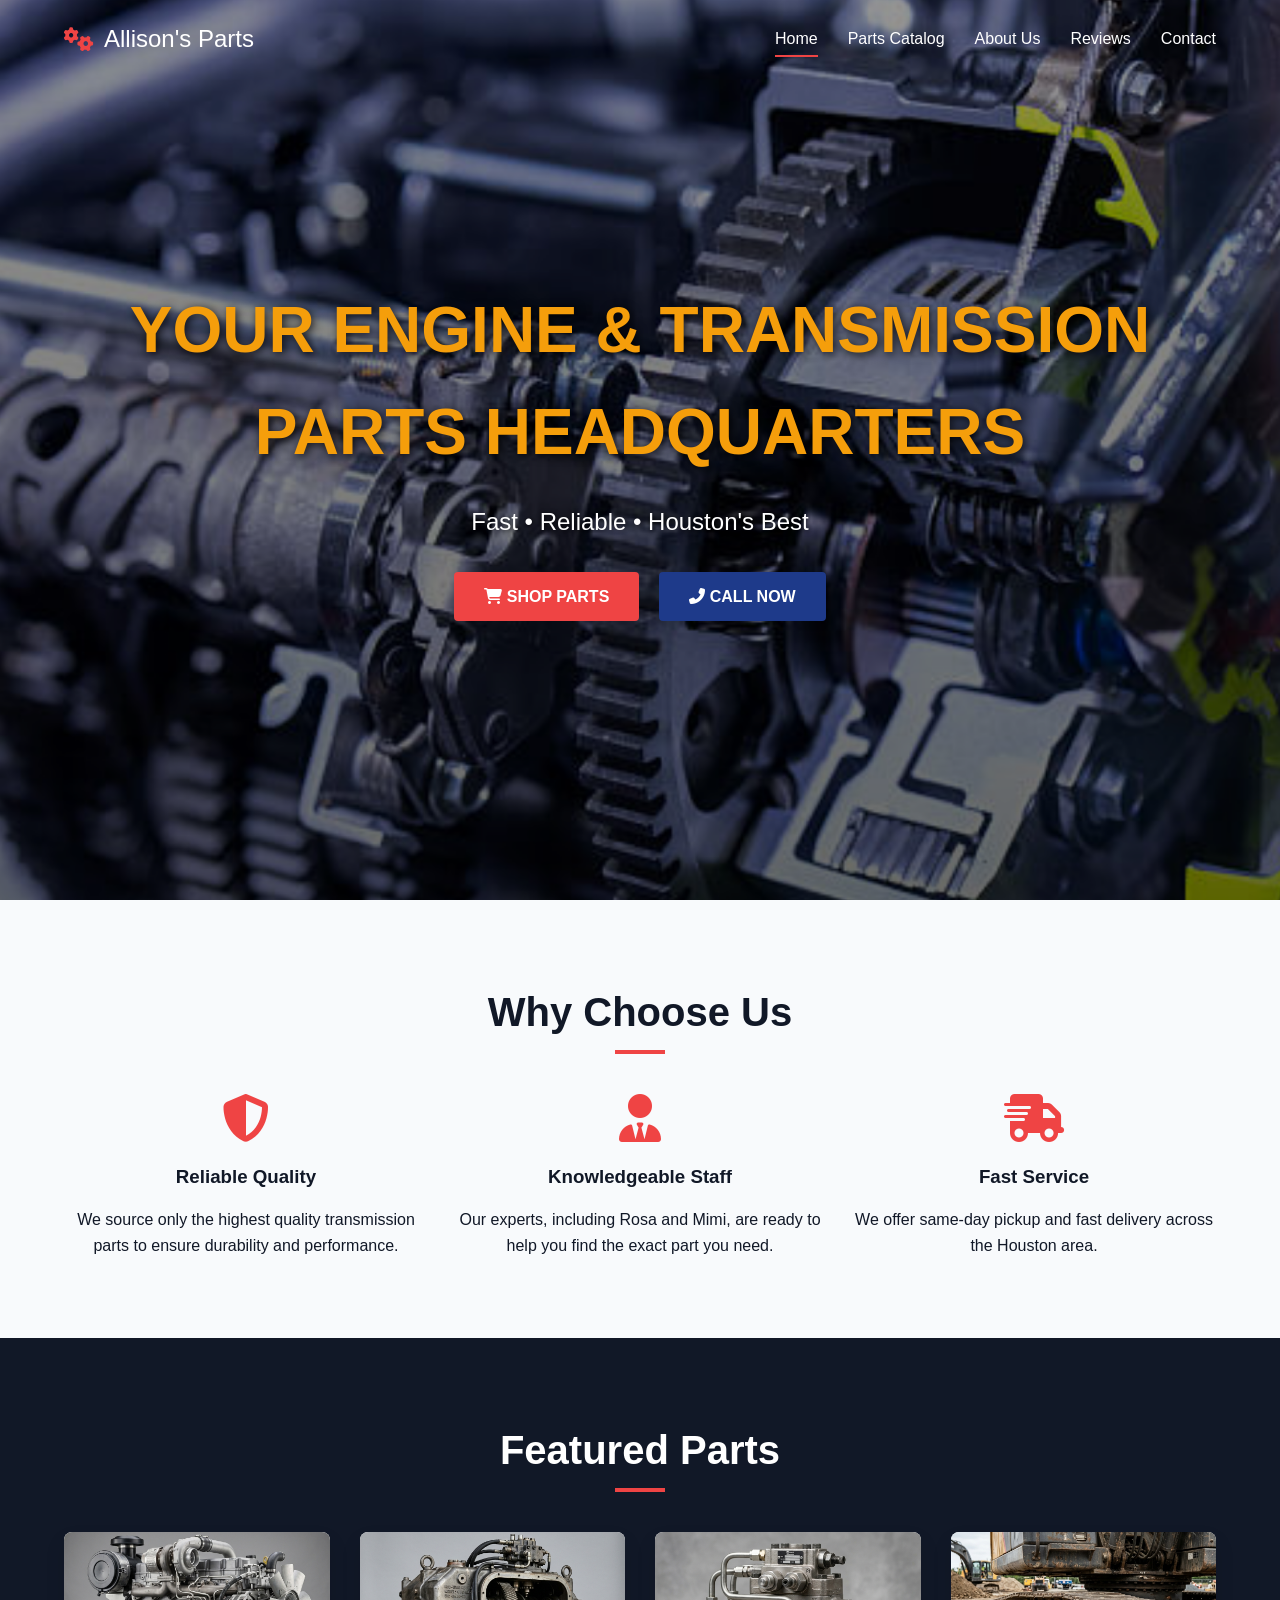
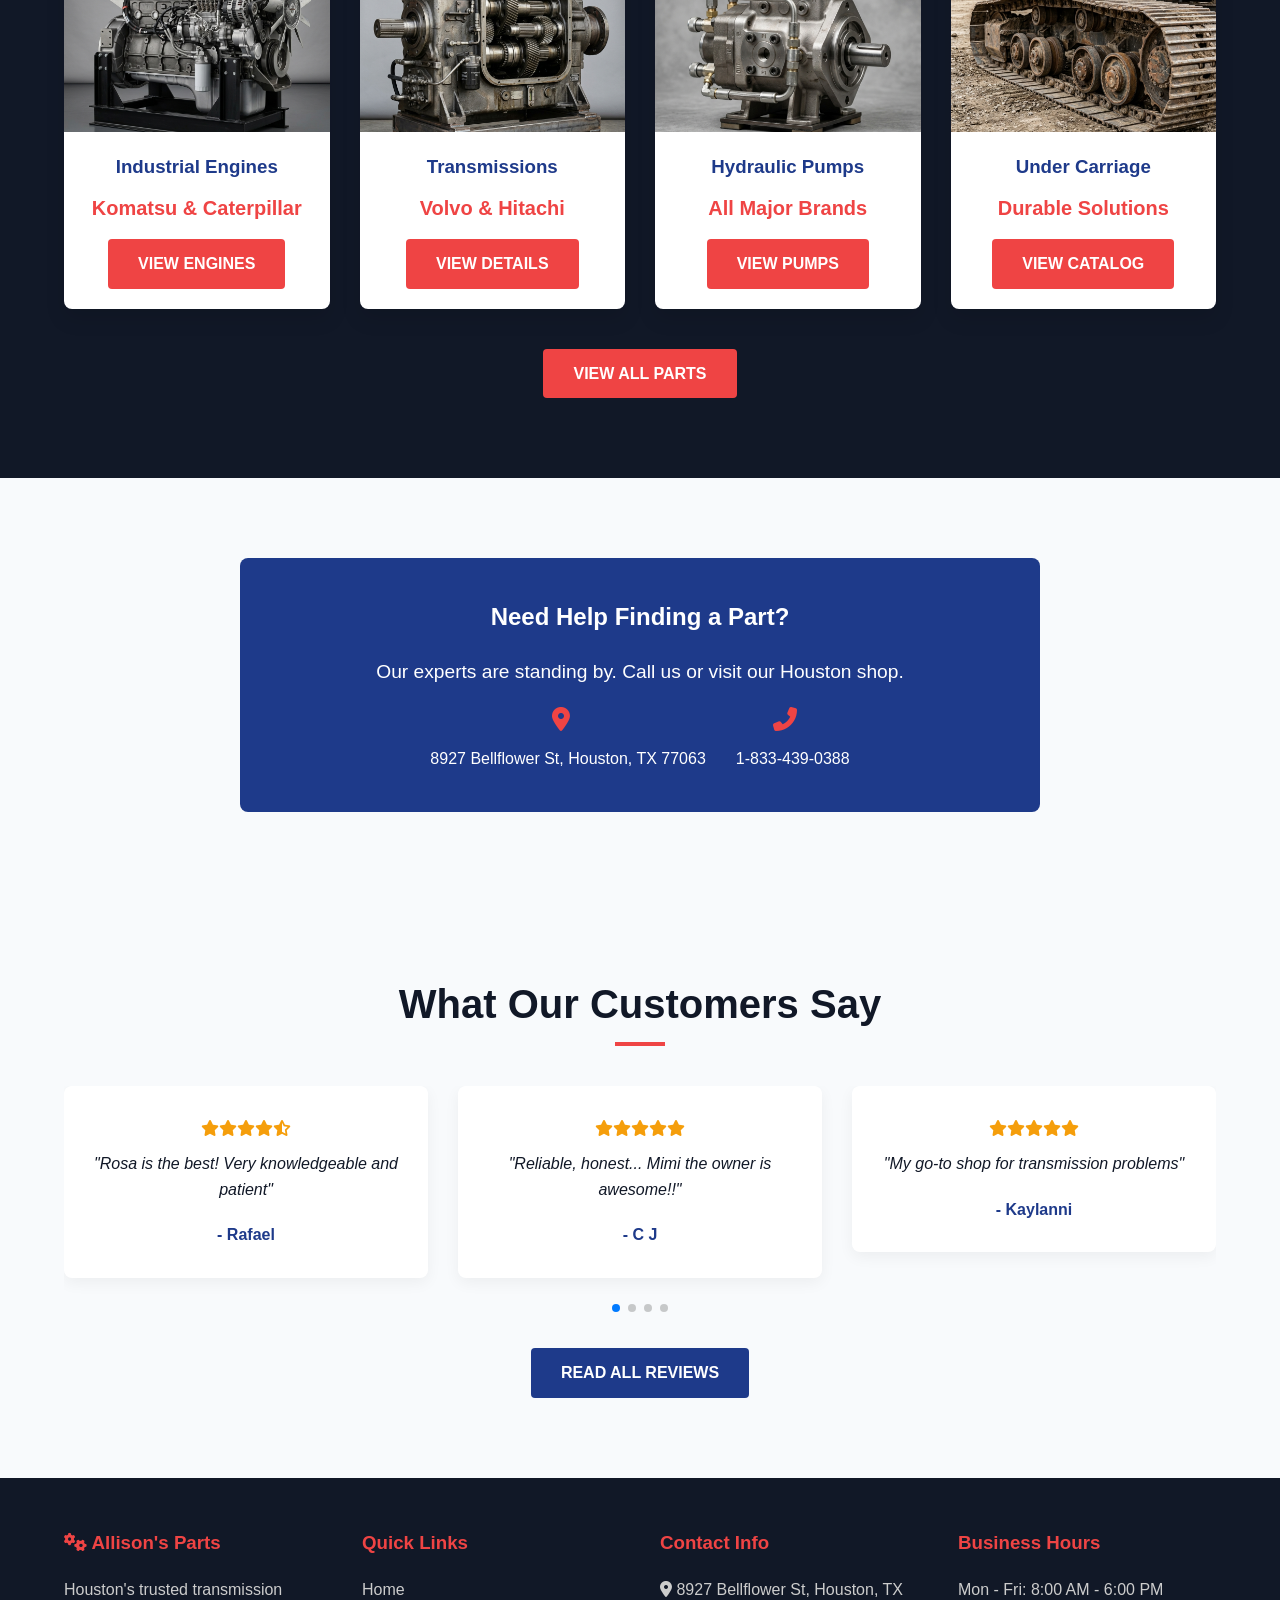
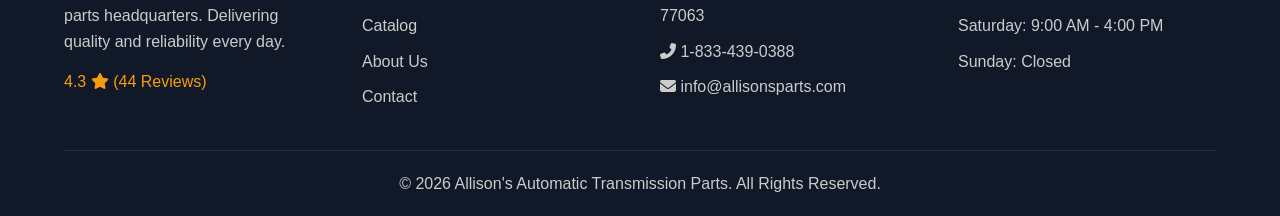
==== commit e514969c: "Add files via upload" ====
--- a/index.html
+++ b/index.html
@@ -3,7 +3,7 @@
 <head>
     <meta charset="UTF-8">
     <meta name="viewport" content="width=device-width, initial-scale=1.0">
-    <title>Allison's Automatic Transmission Parts | Houston TX</title>
+    <title>Allison's Automatic Transmission Parts | Houston TX</title>
     <link rel="icon" type="image/svg+xml" href="data:image/svg+xml,<svg xmlns=%22http://www.w3.org/2000/svg%22 viewBox=%220 0 100 100%22><text y=%22.9em%22 font-size=%2290%22>??</text></svg>">
     <meta name="description" content="Houston's best transmission parts headquarters. Fast, reliable automatic transmission parts, sensors, and rebuild kits.">
     <!-- Google Fonts -->
@@ -43,9 +43,6 @@
     </nav>
 
     <header class="hero">
-        <video autoplay muted loop playsinline id="hero-video" poster="hero-bg.jpg">
-            <source src="hero-video.mp4" type="video/mp4">
-        </video>
         <div class="hero-content" data-aos="fade-up">
             <h1>Your Engine & Transmission Parts Headquarters</h1>
             <p>Fast • Reliable • Houston's Best</p>
--- a/style.css
+++ b/style.css
@@ -178,15 +178,28 @@
   color: #fff;
   padding: 0 20px;
   overflow: hidden;
-  background: #000 url('hero-bg.jpg') center/cover no-repeat;
+  background-color: #000; /* Fallback */
+}
+
+.hero-content {
+  position: relative;
+  z-index: 10;
 }
 
 .hero::before {
   content: '';
   position: absolute;
-  top: 0; left: 0; width: 100%; height: 100%;
-  background: linear-gradient(rgba(17, 24, 39, 0.4), rgba(17, 24, 39, 0.6));
-  z-index: -1;
+  top: -10%; left: -10%; width: 120%; height: 120%;
+  background: linear-gradient(rgba(0, 0, 0, 0.4), rgba(0, 0, 0, 0.6)), url('hero-bg.jpg') center/cover no-repeat;
+  z-index: 1;
+  animation: kenBurns 20s ease-in-out infinite;
+  will-change: transform;
+}
+
+@keyframes kenBurns {
+  0% { transform: scale(1) translate(0, 0); }
+  50% { transform: scale(1.1) translate(-2%, -1%); }
+  100% { transform: scale(1) translate(0, 0); }
 }
 
 #hero-video {
@@ -197,7 +210,7 @@
   height: 100%;
   object-fit: cover;
   object-position: center bottom;
-  z-index: -2;
+  z-index: 0;
 }
 
 .hero-content h1 {
@@ -536,12 +549,29 @@
 /* Page Header */
 .page-header {
   height: 300px;
-  background: linear-gradient(rgba(17, 24, 39, 0.8), rgba(17, 24, 39, 0.8)), url('hero-bg.jpg') center/cover;
+  position: relative;
+  overflow: hidden;
+  background-color: #111;
   display: flex;
   align-items: center;
   justify-content: center;
   color: #fff;
   margin-top: 70px;
+}
+
+.page-header::before {
+  content: '';
+  position: absolute;
+  top: -10%; left: -10%; width: 120%; height: 120%;
+  background: linear-gradient(rgba(17, 24, 39, 0.8), rgba(17, 24, 39, 0.8)), url('hero-bg.jpg') center/cover no-repeat;
+  z-index: 1;
+  animation: kenBurns 20s ease-in-out infinite;
+  will-change: transform;
+}
+
+.page-header h1 {
+  position: relative;
+  z-index: 10;
 }
 
 /* Mobile Responsive */
@@ -572,7 +602,22 @@
     display: block;
   }
   
-  .hero { height: 70vh; }
+  .hero { 
+    height: 80vh; 
+    padding-top: 100px;
+    background-color: #000;
+  }
+  .hero::before {
+    top: -15%; left: -15%; width: 130%; height: 130%;
+    background-position: center center;
+    animation: kenBurnsMobile 15s ease-in-out infinite;
+  }
+
+  @keyframes kenBurnsMobile {
+    0% { transform: scale(1.1) translate(0, 0); }
+    50% { transform: scale(1.2) translate(-3%, -2%); }
+    100% { transform: scale(1.1) translate(0, 0); }
+  }
   .hero-content h1 { font-size: 2.2rem; }
   .section-title { font-size: 1.8rem; margin-bottom: 30px; }
   .features-grid { grid-template-columns: 1fr; }
